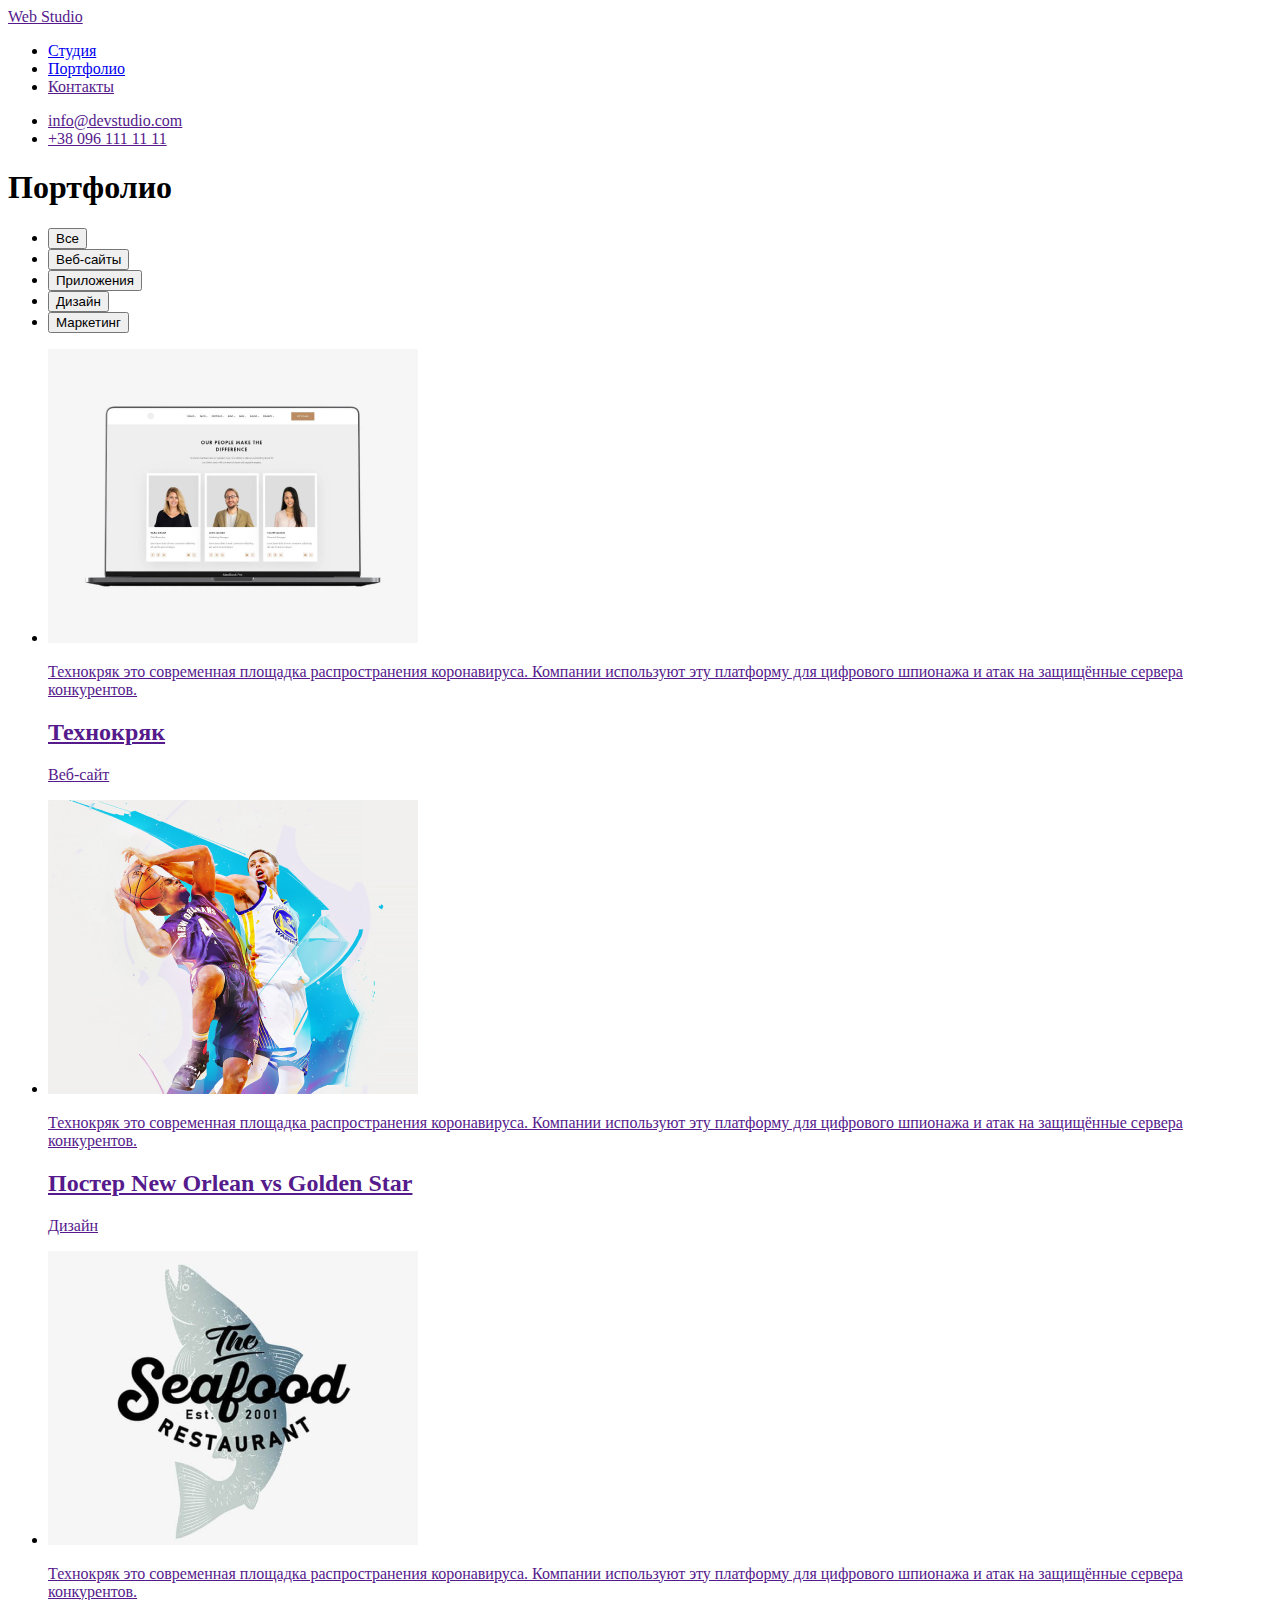
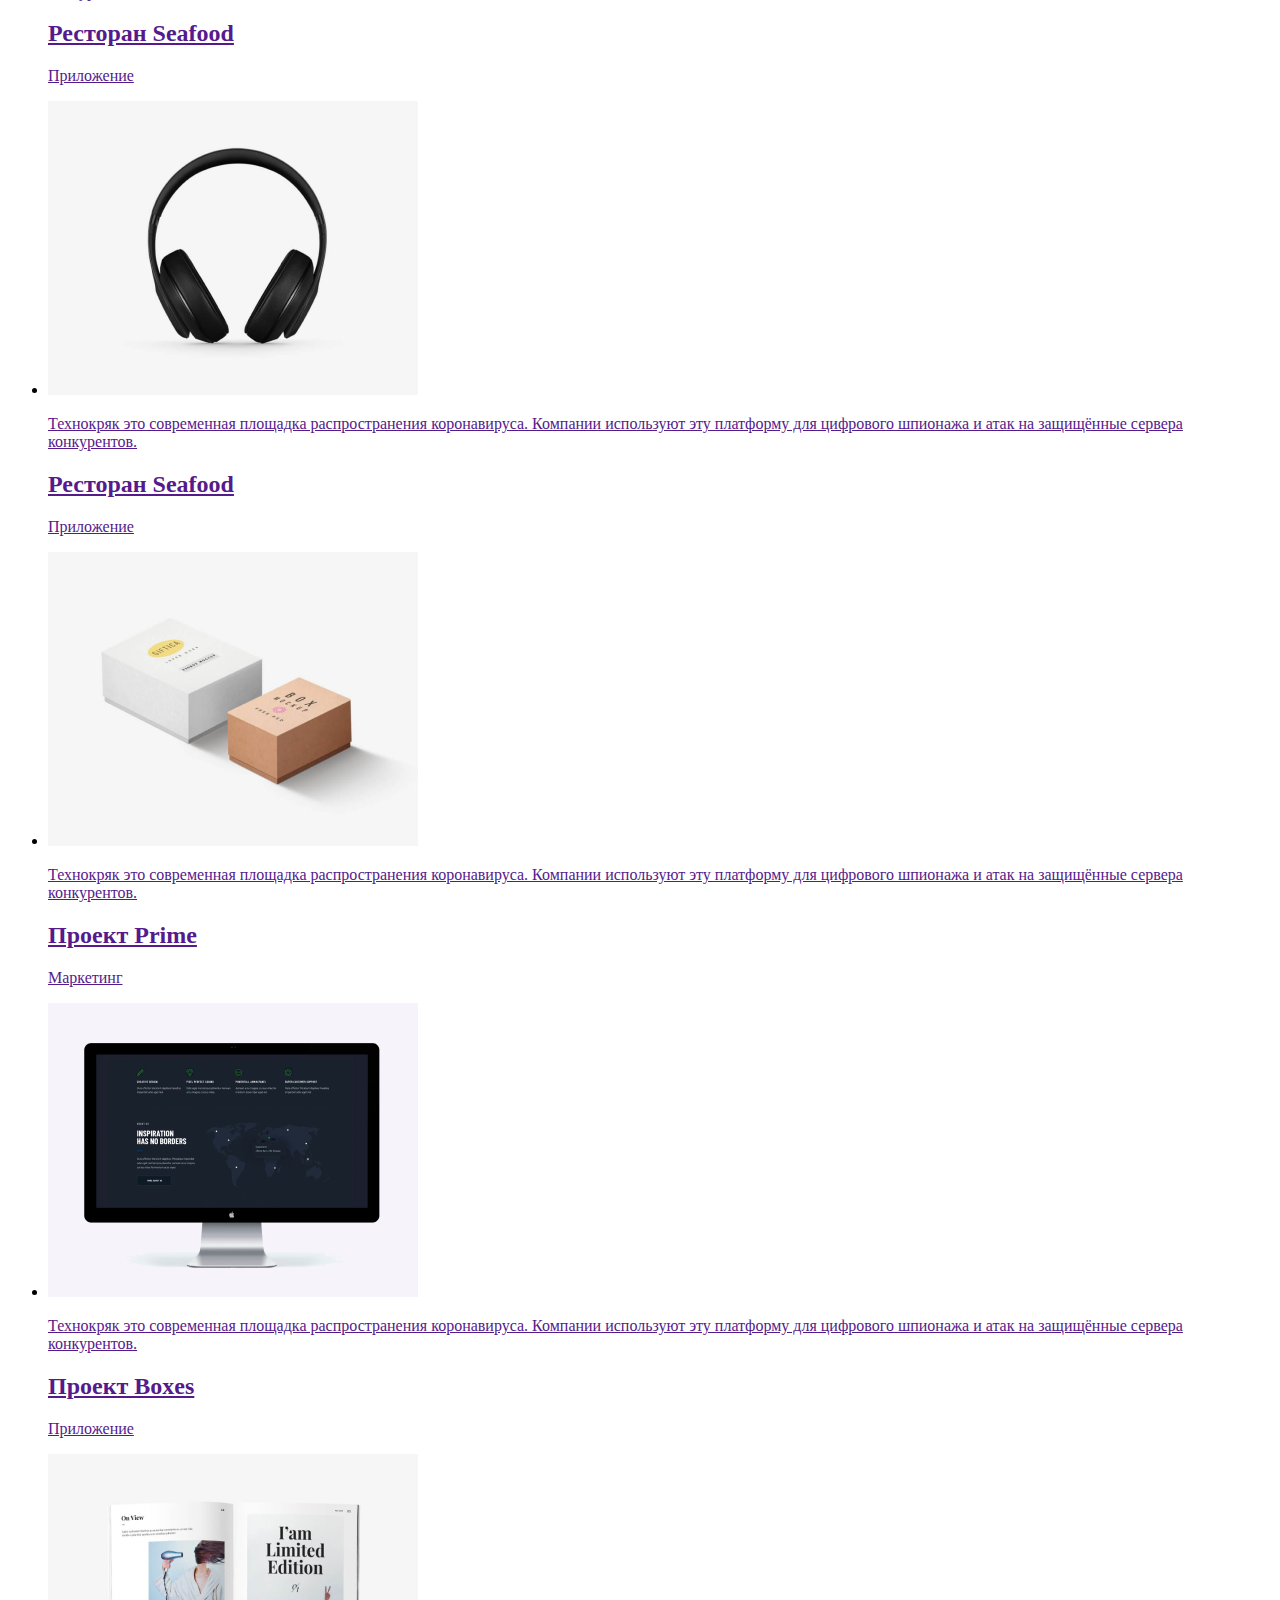
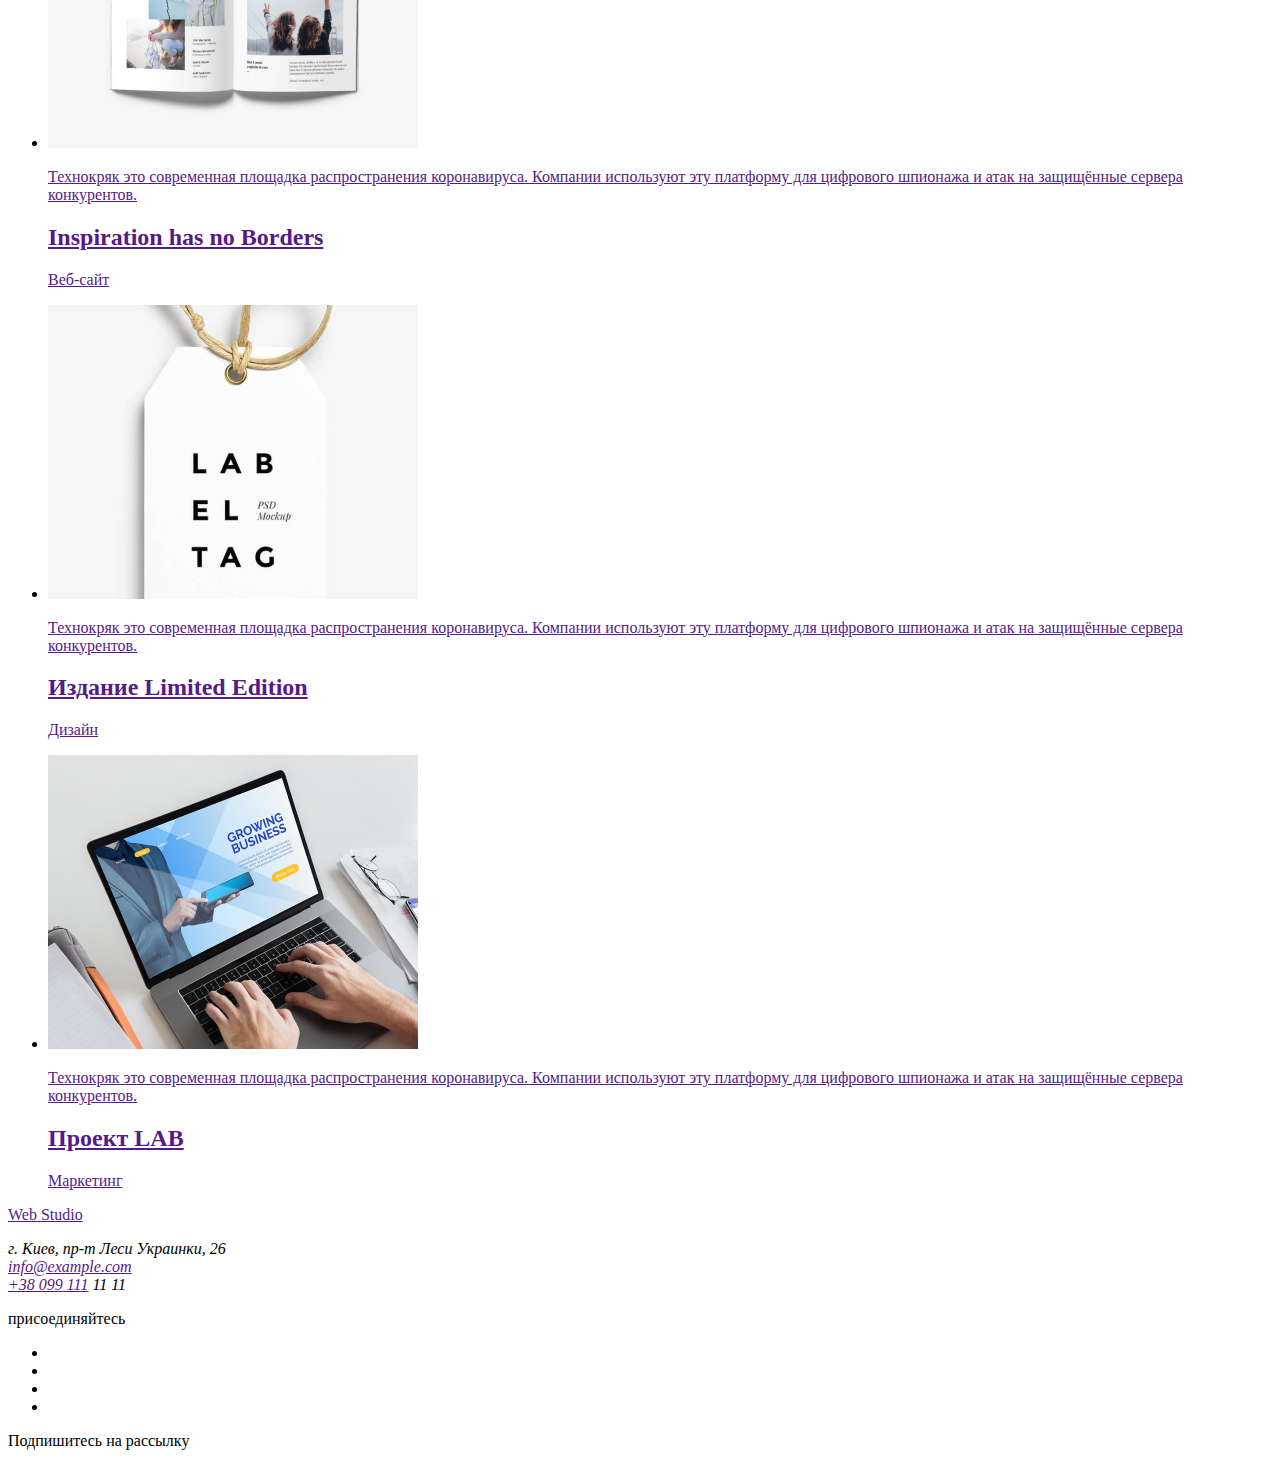
==== portfolio.html @ 69ad1c53 "the layout of the "Portfolio" page has been made  /зроблена розмітка сторінки "Портфоліо"." ====
<!DOCTYPE html>
<html lang="ru">
  <head>
    <meta charset="UTF-8" />
    <meta name="viewport" content="width=device-width, initial-scale=1.0" />
    <title>Портфолио</title>
  </head>

  <body>
    <!--Шапка-->
    <header>
      <nav>
        <a href="">Web Studio</a>

        <ul>
          <li><a href="./index.html">Студия</a></li>
          <li><a href="./portfolio.html">Портфолио</a></li>
          <li><a href="">Контакты</a></li>
        </ul>

        <ul>
          <li><a href="">info@devstudio.com</a></li>
          <li><a href="">+38 096 111 11 11</a></li>
        </ul>
      </nav>
    </header>

    <main>
      <!--Галерея-->
      <section>
        <h1>Портфолио</h1>
        <!--Скрытый заголовок-->
        <ul>
          <li><button>Все</button></li>
          <li><button>Веб-сайты</button></li>
          <li><button>Приложения</button></li>
          <li><button>Дизайн</button></li>
          <li><button>Маркетинг</button></li>
        </ul>
      </section>

      <section>
        <ul>
          <li>
            <a href=""
              ><img
                src="./images/project1.png"
                alt="фото сотрудников"
                width="370"
              />
              <p>
                Технокряк это современная площадка распространения коронавируса.
                Компании используют эту платформу для цифрового шпионажа и атак
                на защищённые сервера конкурентов.
              </p>
              <h2>Технокряк</h2>
              <p>Веб-сайт</p></a
            >
          </li>
          <li>
            <a href=""
              ><img
                src="./images/project2.png"
                alt="фото с баскетболистами"
                width="370"
              />
              <p>
                Технокряк это современная площадка распространения коронавируса.
                Компании используют эту платформу для цифрового шпионажа и атак
                на защищённые сервера конкурентов.
              </p>
              <h2>Постер New Orlean vs Golden Star</h2>
              <p>Дизайн</p>
            </a>
          </li>
          <li>
            <a href=""
              ><img
                src="./images/project3.png"
                alt="логотип ресторана"
                width="370"
              />
              <p>
                Технокряк это современная площадка распространения коронавируса.
                Компании используют эту платформу для цифрового шпионажа и атак
                на защищённые сервера конкурентов.
              </p>
              <h2>Ресторан Seafood</h2>
              <p>Приложение</p>
            </a>
          </li>
          <li>
            <a href=""
              ><img
                src="./images/project4.png"
                alt="фото наушников"
                width="370"
              />
              <p>
                Технокряк это современная площадка распространения коронавируса.
                Компании используют эту платформу для цифрового шпионажа и атак
                на защищённые сервера конкурентов.
              </p>
              <h2>Ресторан Seafood</h2>
              <p>Приложение</p>
            </a>
          </li>
          <li>
            <a href=""
              ><img
                src="./images/project5.png"
                alt="фото коробок"
                width="370"
              />
              <p>
                Технокряк это современная площадка распространения коронавируса.
                Компании используют эту платформу для цифрового шпионажа и атак
                на защищённые сервера конкурентов.
              </p>
              <h2>Проект Prime</h2>
              <p>Маркетинг</p>
            </a>
          </li>
          <li>
            <a href=""
              ><img src="./images/project6.png" alt="монитор" width="370" />
              <p>
                Технокряк это современная площадка распространения коронавируса.
                Компании используют эту платформу для цифрового шпионажа и атак
                на защищённые сервера конкурентов.
              </p>
              <h2>Проект Boxes</h2>
              <p>Приложение</p>
            </a>
          </li>
          <li>
            <a href=""
              ><img
                src="./images/project7.png"
                alt="фото бумажного издания"
                width="370"
              />
              <p>
                Технокряк это современная площадка распространения коронавируса.
                Компании используют эту платформу для цифрового шпионажа и атак
                на защищённые сервера конкурентов.
              </p>
              <h2>Inspiration has no Borders</h2>
              <p>Веб-сайт</p>
            </a>
          </li>
          <li>
            <a href=""
              ><img src="./images/project8.png" alt="бирка" width="370" />
              <p>
                Технокряк это современная площадка распространения коронавируса.
                Компании используют эту платформу для цифрового шпионажа и атак
                на защищённые сервера конкурентов.
              </p>
              <h2>Издание Limited Edition</h2>
              <p>Дизайн</p>
            </a>
          </li>
          <li>
            <a href=""
              ><img src="./images/project9.png" alt="ноутбук" width="370" />
              <p>
                Технокряк это современная площадка распространения коронавируса.
                Компании используют эту платформу для цифрового шпионажа и атак
                на защищённые сервера конкурентов.
              </p>
              <h2>Проект LAB</h2>
              <p>Маркетинг</p>
            </a>
          </li>
        </ul>
      </section>
    </main>

    <!--Футер-->
    <footer>
      <div>
        <p><a href="">Web Studio</a></p>
        <address>
          г. Киев, пр-т Леси Украинки, 26<br /><a href="">info@example.com</a
          ><br /><a href="">+38 099 111</a>
          11 11
        </address>
      </div>

      <div>
        <p>присоединяйтесь</p>
        <ul>
          <li><a href="" aria-label="Ссылка на Instagram"></a></li>
          <li><a href="" aria-label="Ссылка на Twitter"></a></li>
          <li><a href="" aria-label="Ссылка на Facebook"></a></li>
          <li><a href="" aria-label="Ссылка на LinkedIn"></a></li>
        </ul>
      </div>

      <div>
        <p>Подпишитесь на рассылку</p>
      </div>
    </footer>
  </body>
</html>
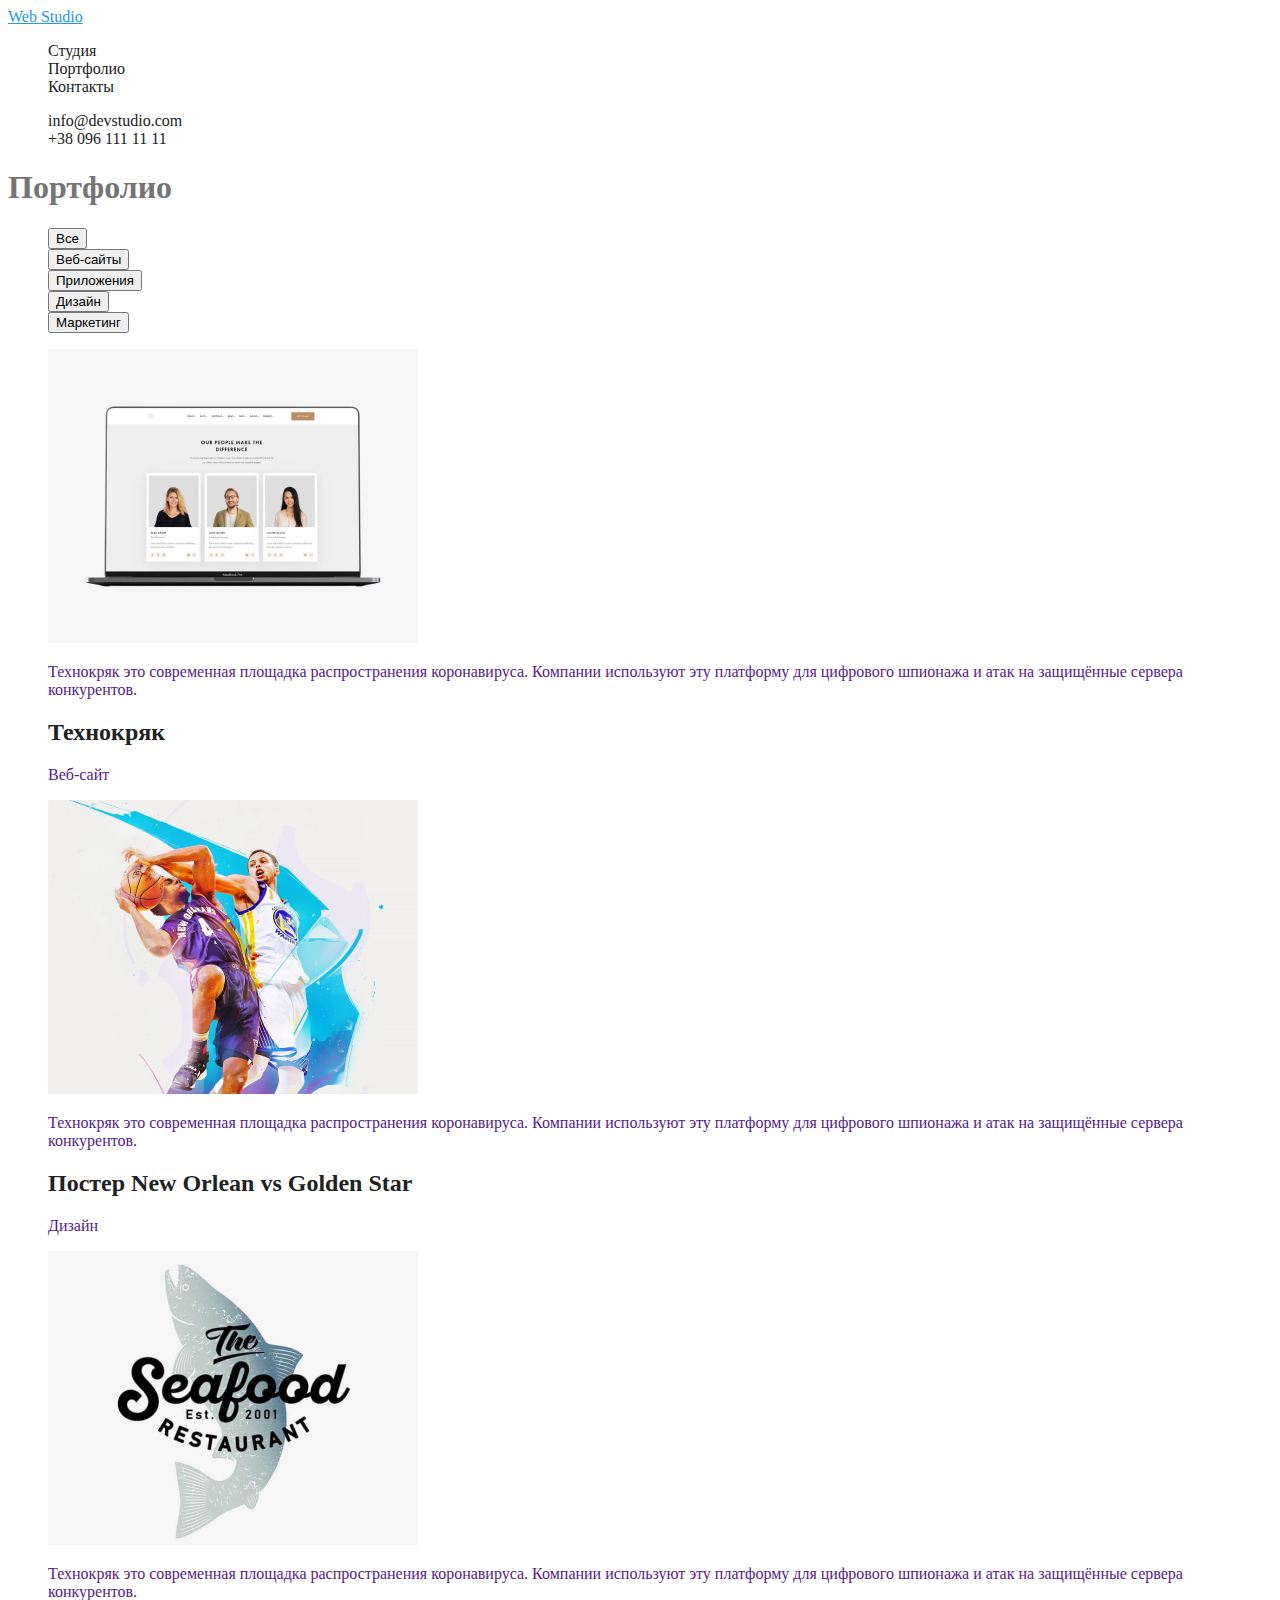
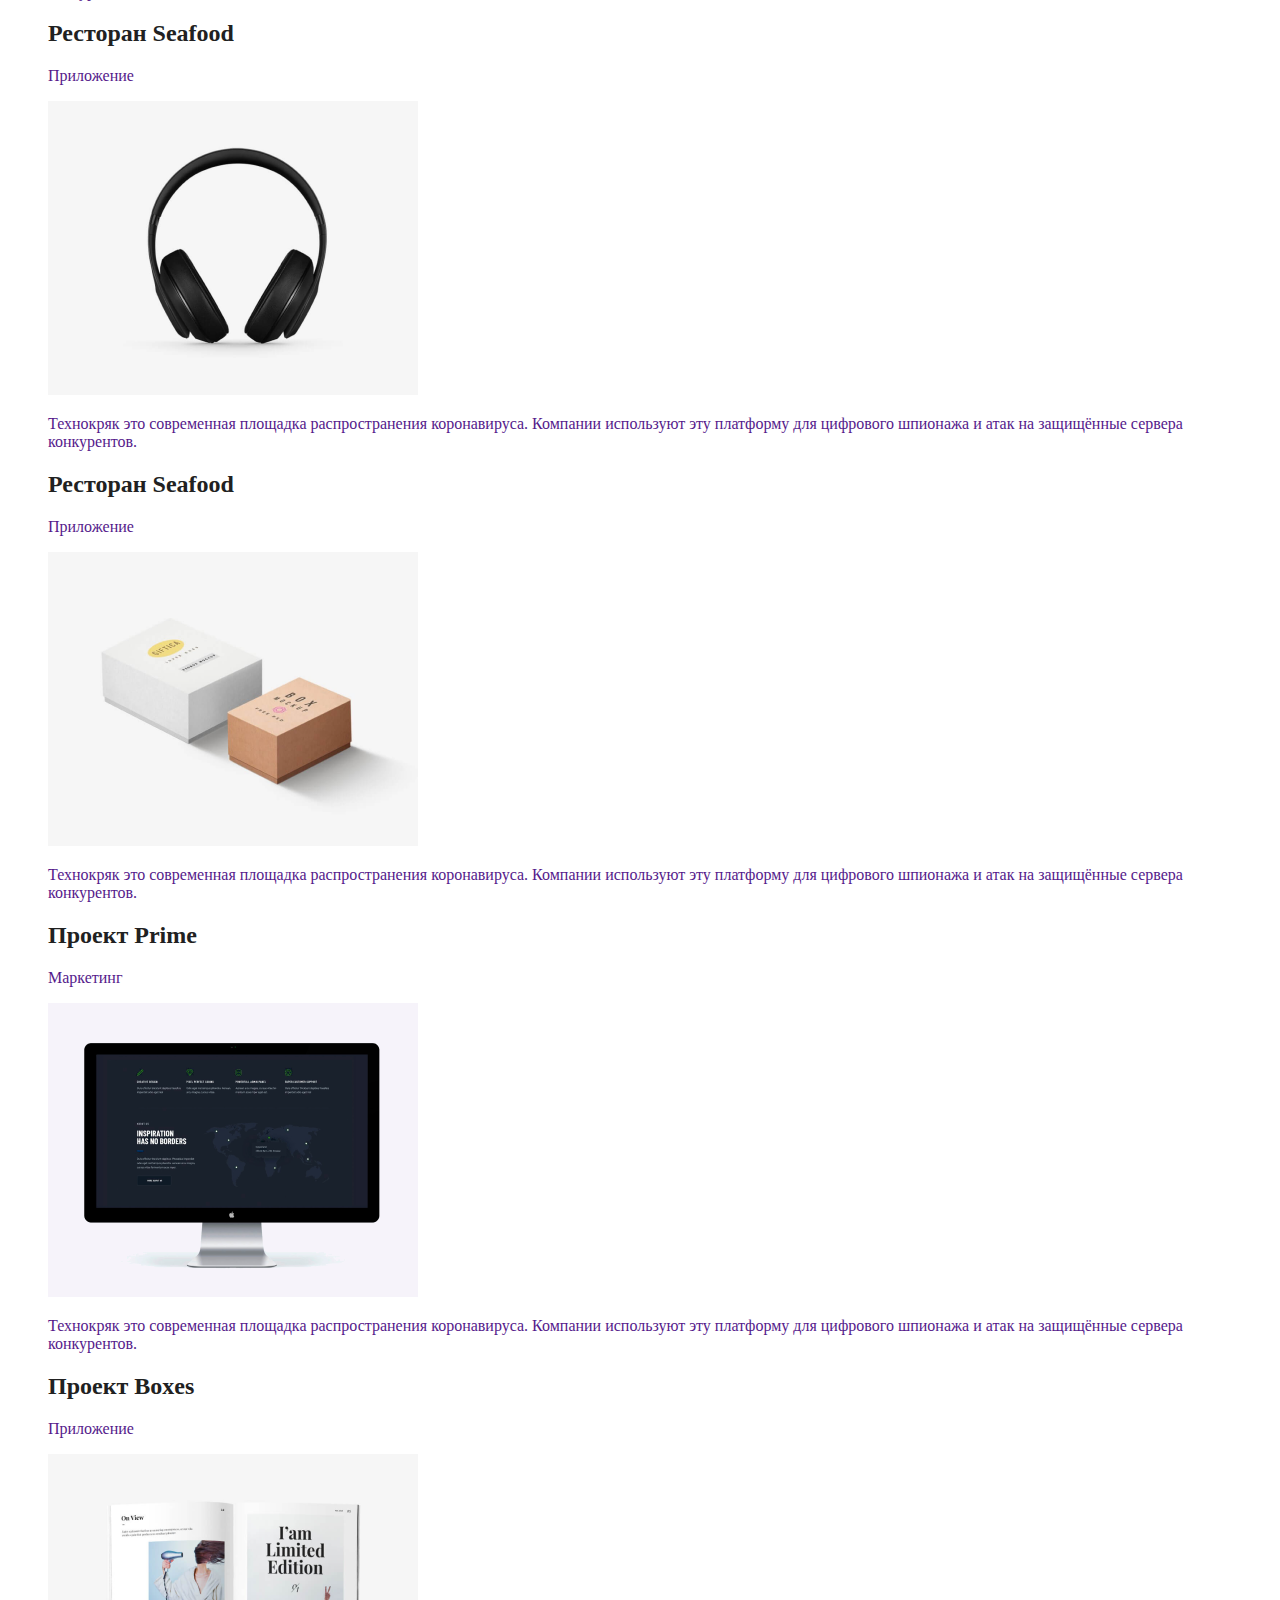
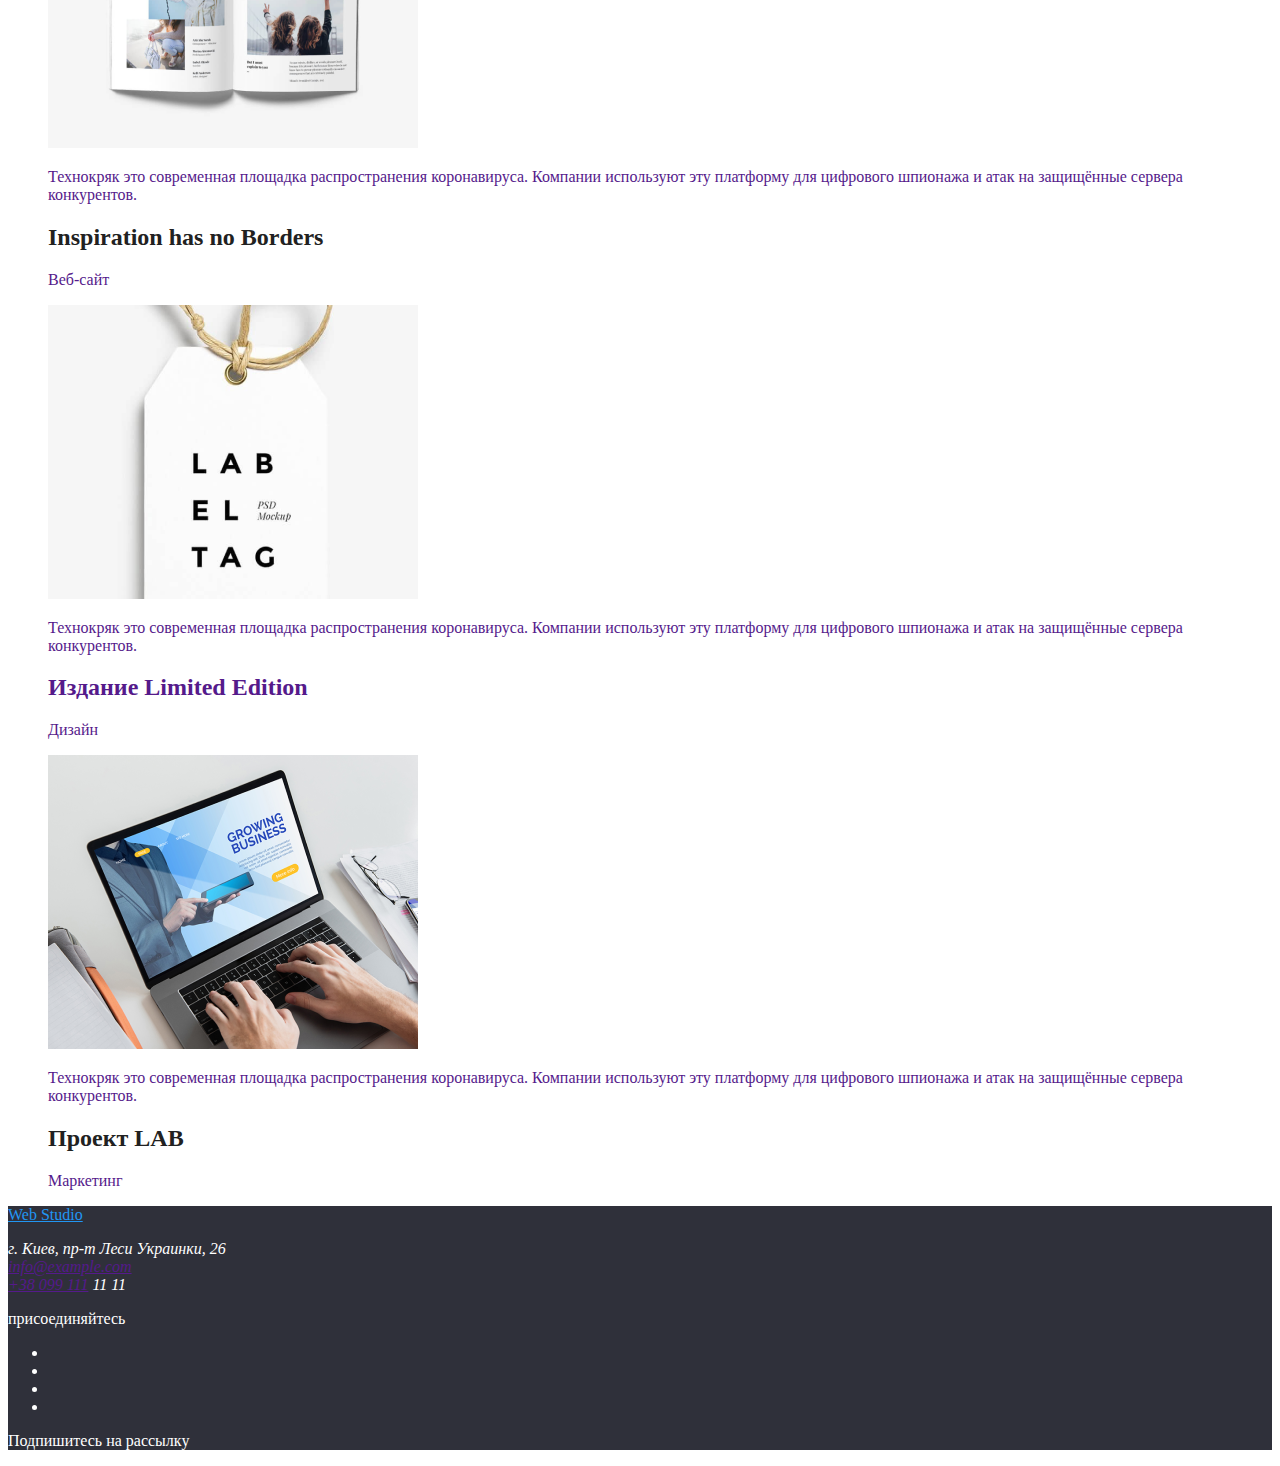
==== commit de3fb52e: "color design  / оформлення кольорів" ====
--- a/portfolio.html
+++ b/portfolio.html
@@ -4,33 +4,34 @@
     <meta charset="UTF-8" />
     <meta name="viewport" content="width=device-width, initial-scale=1.0" />
     <title>Портфолио</title>
+    <link rel="stylesheet" href="./css/styles.css" />
   </head>
 
-  <body>
+  <body class="page">
     <!--Шапка-->
     <header>
       <nav>
-        <a href="">Web Studio</a>
-
-        <ul>
-          <li><a href="./index.html">Студия</a></li>
-          <li><a href="./portfolio.html">Портфолио</a></li>
-          <li><a href="">Контакты</a></li>
-        </ul>
-
-        <ul>
-          <li><a href="">info@devstudio.com</a></li>
-          <li><a href="">+38 096 111 11 11</a></li>
+        <a href="./index.html" class="logo">Web Studio</a>
+
+        <ul class="site-nav list">
+          <li><a href="./index.html" class="link">Студия</a></li>
+          <li><a href="./portfolio.html" class="link">Портфолио</a></li>
+          <li><a href="" class="link">Контакты</a></li>
+        </ul>
+
+        <ul class="auth-nav list">
+          <li><a href="" class="link">info@devstudio.com</a></li>
+          <li><a href="" class="link">+38 096 111 11 11</a></li>
         </ul>
       </nav>
     </header>
 
     <main>
       <!--Галерея-->
-      <section>
+      <section class="section">
         <h1>Портфолио</h1>
         <!--Скрытый заголовок-->
-        <ul>
+        <ul class="list">
           <li><button>Все</button></li>
           <li><button>Веб-сайты</button></li>
           <li><button>Приложения</button></li>
@@ -39,10 +40,10 @@
         </ul>
       </section>
 
-      <section>
-        <ul>
-          <li>
-            <a href=""
+      <section class="section">
+        <ul class="list">
+          <li>
+            <a href="" class="link"
               ><img
                 src="./images/project1.png"
                 alt="фото сотрудников"
@@ -53,12 +54,12 @@
                 Компании используют эту платформу для цифрового шпионажа и атак
                 на защищённые сервера конкурентов.
               </p>
-              <h2>Технокряк</h2>
+              <h2 class="title-primery">Технокряк</h2>
               <p>Веб-сайт</p></a
             >
           </li>
           <li>
-            <a href=""
+            <a href="" class="link"
               ><img
                 src="./images/project2.png"
                 alt="фото с баскетболистами"
@@ -69,12 +70,12 @@
                 Компании используют эту платформу для цифрового шпионажа и атак
                 на защищённые сервера конкурентов.
               </p>
-              <h2>Постер New Orlean vs Golden Star</h2>
+              <h2 class="title-primery">Постер New Orlean vs Golden Star</h2>
               <p>Дизайн</p>
             </a>
           </li>
           <li>
-            <a href=""
+            <a href="" class="link"
               ><img
                 src="./images/project3.png"
                 alt="логотип ресторана"
@@ -85,12 +86,12 @@
                 Компании используют эту платформу для цифрового шпионажа и атак
                 на защищённые сервера конкурентов.
               </p>
-              <h2>Ресторан Seafood</h2>
+              <h2 class="title-primery">Ресторан Seafood</h2>
               <p>Приложение</p>
             </a>
           </li>
           <li>
-            <a href=""
+            <a href="" class="link"
               ><img
                 src="./images/project4.png"
                 alt="фото наушников"
@@ -101,12 +102,12 @@
                 Компании используют эту платформу для цифрового шпионажа и атак
                 на защищённые сервера конкурентов.
               </p>
-              <h2>Ресторан Seafood</h2>
+              <h2 class="title-primery">Ресторан Seafood</h2>
               <p>Приложение</p>
             </a>
           </li>
           <li>
-            <a href=""
+            <a href="" class="link"
               ><img
                 src="./images/project5.png"
                 alt="фото коробок"
@@ -117,24 +118,24 @@
                 Компании используют эту платформу для цифрового шпионажа и атак
                 на защищённые сервера конкурентов.
               </p>
-              <h2>Проект Prime</h2>
+              <h2 class="title-primery">Проект Prime</h2>
               <p>Маркетинг</p>
             </a>
           </li>
           <li>
-            <a href=""
+            <a href="" class="link"
               ><img src="./images/project6.png" alt="монитор" width="370" />
               <p>
                 Технокряк это современная площадка распространения коронавируса.
                 Компании используют эту платформу для цифрового шпионажа и атак
                 на защищённые сервера конкурентов.
               </p>
-              <h2>Проект Boxes</h2>
+              <h2 class="title-primery">Проект Boxes</h2>
               <p>Приложение</p>
             </a>
           </li>
           <li>
-            <a href=""
+            <a href="" class="link"
               ><img
                 src="./images/project7.png"
                 alt="фото бумажного издания"
@@ -145,12 +146,12 @@
                 Компании используют эту платформу для цифрового шпионажа и атак
                 на защищённые сервера конкурентов.
               </p>
-              <h2>Inspiration has no Borders</h2>
+              <h2 class="title-primery">Inspiration has no Borders</h2>
               <p>Веб-сайт</p>
             </a>
           </li>
           <li>
-            <a href=""
+            <a href="" class="link"
               ><img src="./images/project8.png" alt="бирка" width="370" />
               <p>
                 Технокряк это современная площадка распространения коронавируса.
@@ -162,14 +163,14 @@
             </a>
           </li>
           <li>
-            <a href=""
+            <a href="" class="link"
               ><img src="./images/project9.png" alt="ноутбук" width="370" />
               <p>
                 Технокряк это современная площадка распространения коронавируса.
                 Компании используют эту платформу для цифрового шпионажа и атак
                 на защищённые сервера конкурентов.
               </p>
-              <h2>Проект LAB</h2>
+              <h2 class="title-primery">Проект LAB</h2>
               <p>Маркетинг</p>
             </a>
           </li>
@@ -178,9 +179,9 @@
     </main>
 
     <!--Футер-->
-    <footer>
-      <div>
-        <p><a href="">Web Studio</a></p>
+    <footer class="footer">
+      <div class="">
+        <p><a href="./index.html" class="logo">Web Studio</a></p>
         <address>
           г. Киев, пр-т Леси Украинки, 26<br /><a href="">info@example.com</a
           ><br /><a href="">+38 099 111</a>
@@ -188,7 +189,7 @@
         </address>
       </div>
 
-      <div>
+      <div class="">
         <p>присоединяйтесь</p>
         <ul>
           <li><a href="" aria-label="Ссылка на Instagram"></a></li>
@@ -198,7 +199,7 @@
         </ul>
       </div>
 
-      <div>
+      <div class="">
         <p>Подпишитесь на рассылку</p>
       </div>
     </footer>
--- a/css/styles.css
+++ b/css/styles.css
@@ -0,0 +1,98 @@
+/* цвет заголовков #212121 */
+/* альтернативный цвет заголовков #FFFFFF */
+/* цвет текста  #757575*/
+/* белый #FFFFFF*/
+/* акцент  #2196F3*/
+/* основной цвет фона  #FFFFFF */
+/* вторичный цвет фона #F5F4FA */
+/* цвет фона подвала #2F303A */
+/* цвет ссылок соцсетей #AFB1B8 */
+/* цвет кнопки #2196F3 */
+
+:root {
+  --title-text-color: #212121;
+  --primaty-text-color: #757575;
+  --primaty-link-color: #212121;
+  --secondary-link-color: #2196F3;
+  --secondary-title-color: #ffffff;
+  --primary-background-color: #ffffff;
+  --secondary-background-color: #F5F4FA;
+  --bg-secondary-title: rgba(47, 48, 58, 0.8);
+  --bg-batton-color: #2196F3;
+  --prime-batton-title: #FFFFFF;
+  --footer-bg-color: #2F303A;
+  --footer-text-color: #ffffff;
+}
+
+.page {
+  background-color: var(--primary-beckgound-color);
+  color: var(--primaty-text-color);
+}
+
+.list {
+  list-style: none;
+}
+
+.link {
+  text-decoration: none;
+}
+
+/* sait-nav */
+.logo {
+  color: var(--secondary-link-color);
+}
+
+.site-nav .link {
+  color: var(--primaty-link-color);
+}
+
+.site-nav .link:hover,
+.site-nav .link:focus,
+.site-nav .link:active{
+  color: var(--secondary-link-color);
+}
+
+.auth-nav .link {
+  color: var(--primaty-link-color);
+}
+
+.auth-nav .link:hover,
+.auth-nav .link:focus,
+.auth-nav .link:active{
+  color: var(--secondary-link-color);
+}
+
+/* hero */
+.hero-title {
+  color: var(--secondary-title-color);
+}
+
+.batton {
+  background: var(--bg-batton-color);
+  color: var(--prime-batton-title);
+
+}
+
+/* Наши плюсы */
+.section-title {
+  color: var(--title-text-);
+}
+
+/* Чем мы занимаемся */
+.title-secondary {
+  color: var(--secondary-title-color);
+  background: var(--bg-secondary-title);
+}
+
+/* Наша команда */
+.title-primery {
+  color: var(--title-text-color);
+}
+
+/* Галерея Портфолио */
+
+/*Футер*/
+.footer {
+  color: var(--footer-text-color);
+  background: var(--footer-bg-color);
+}
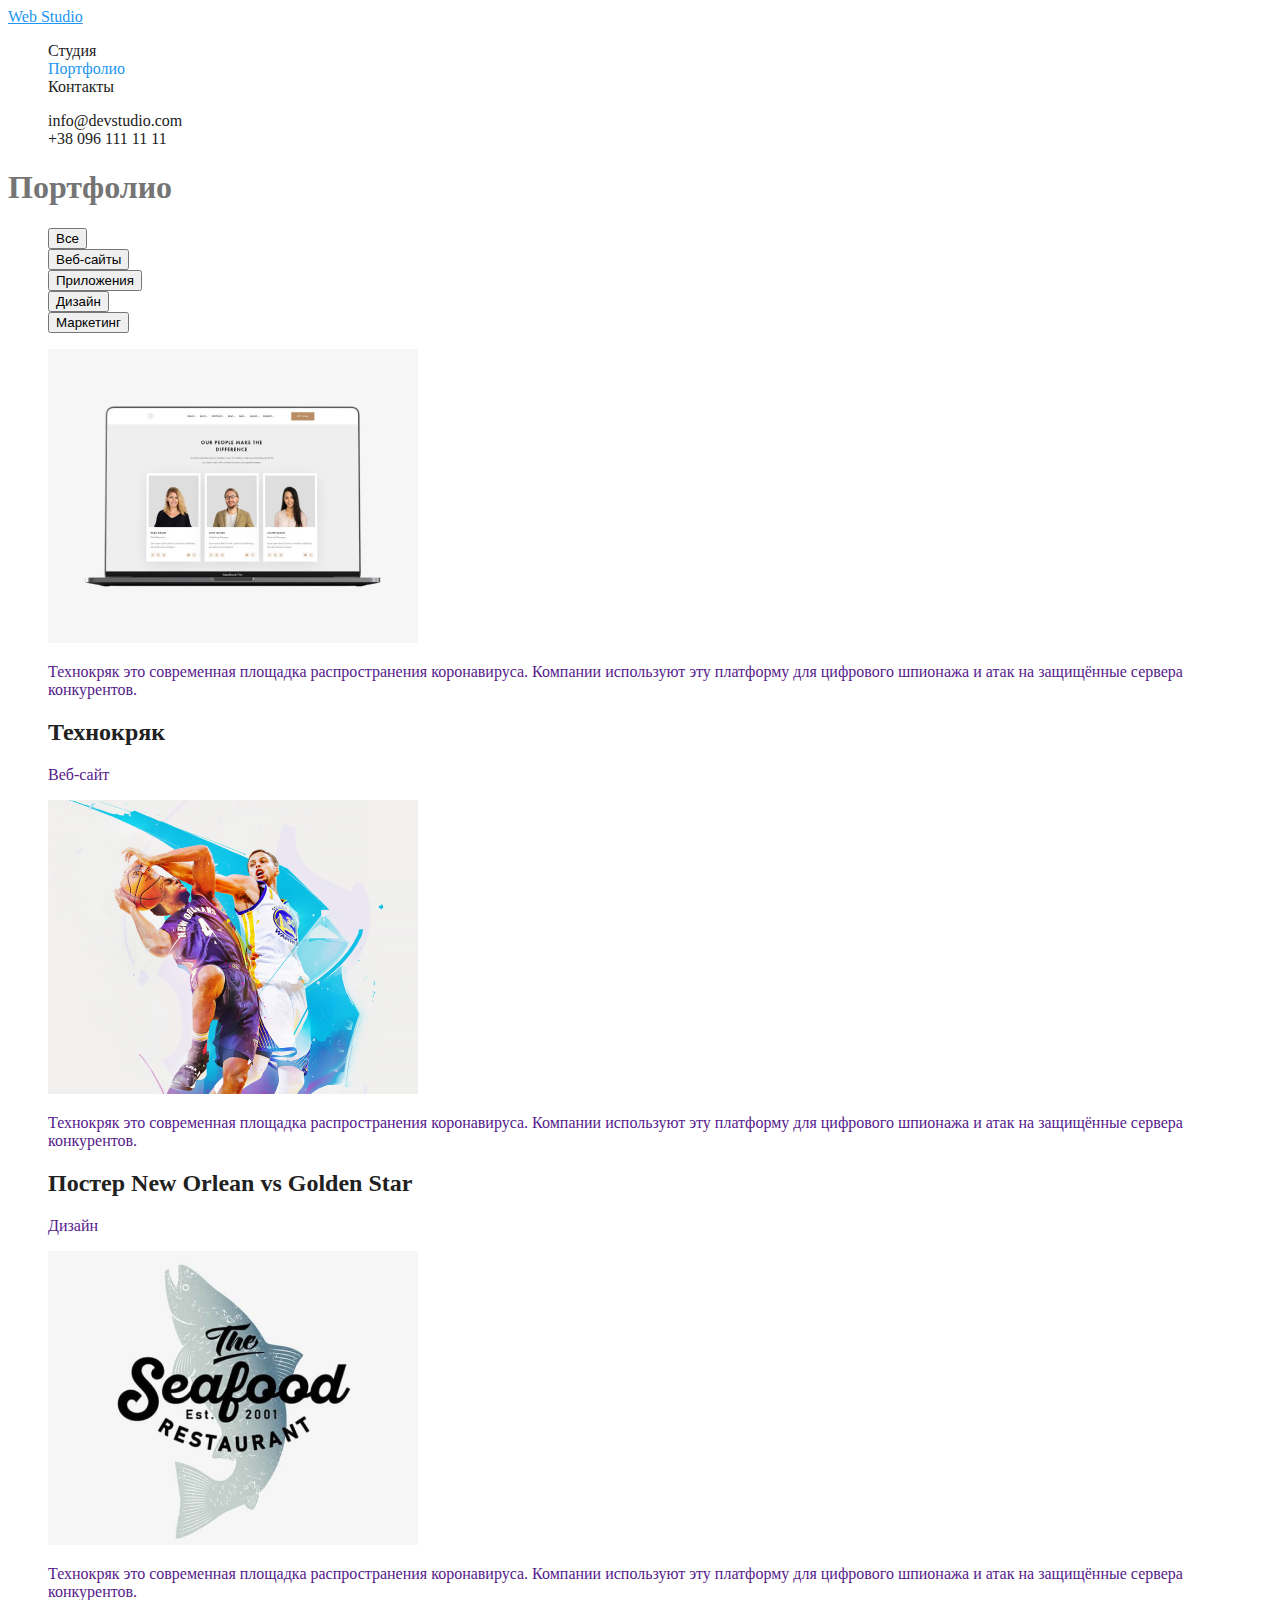
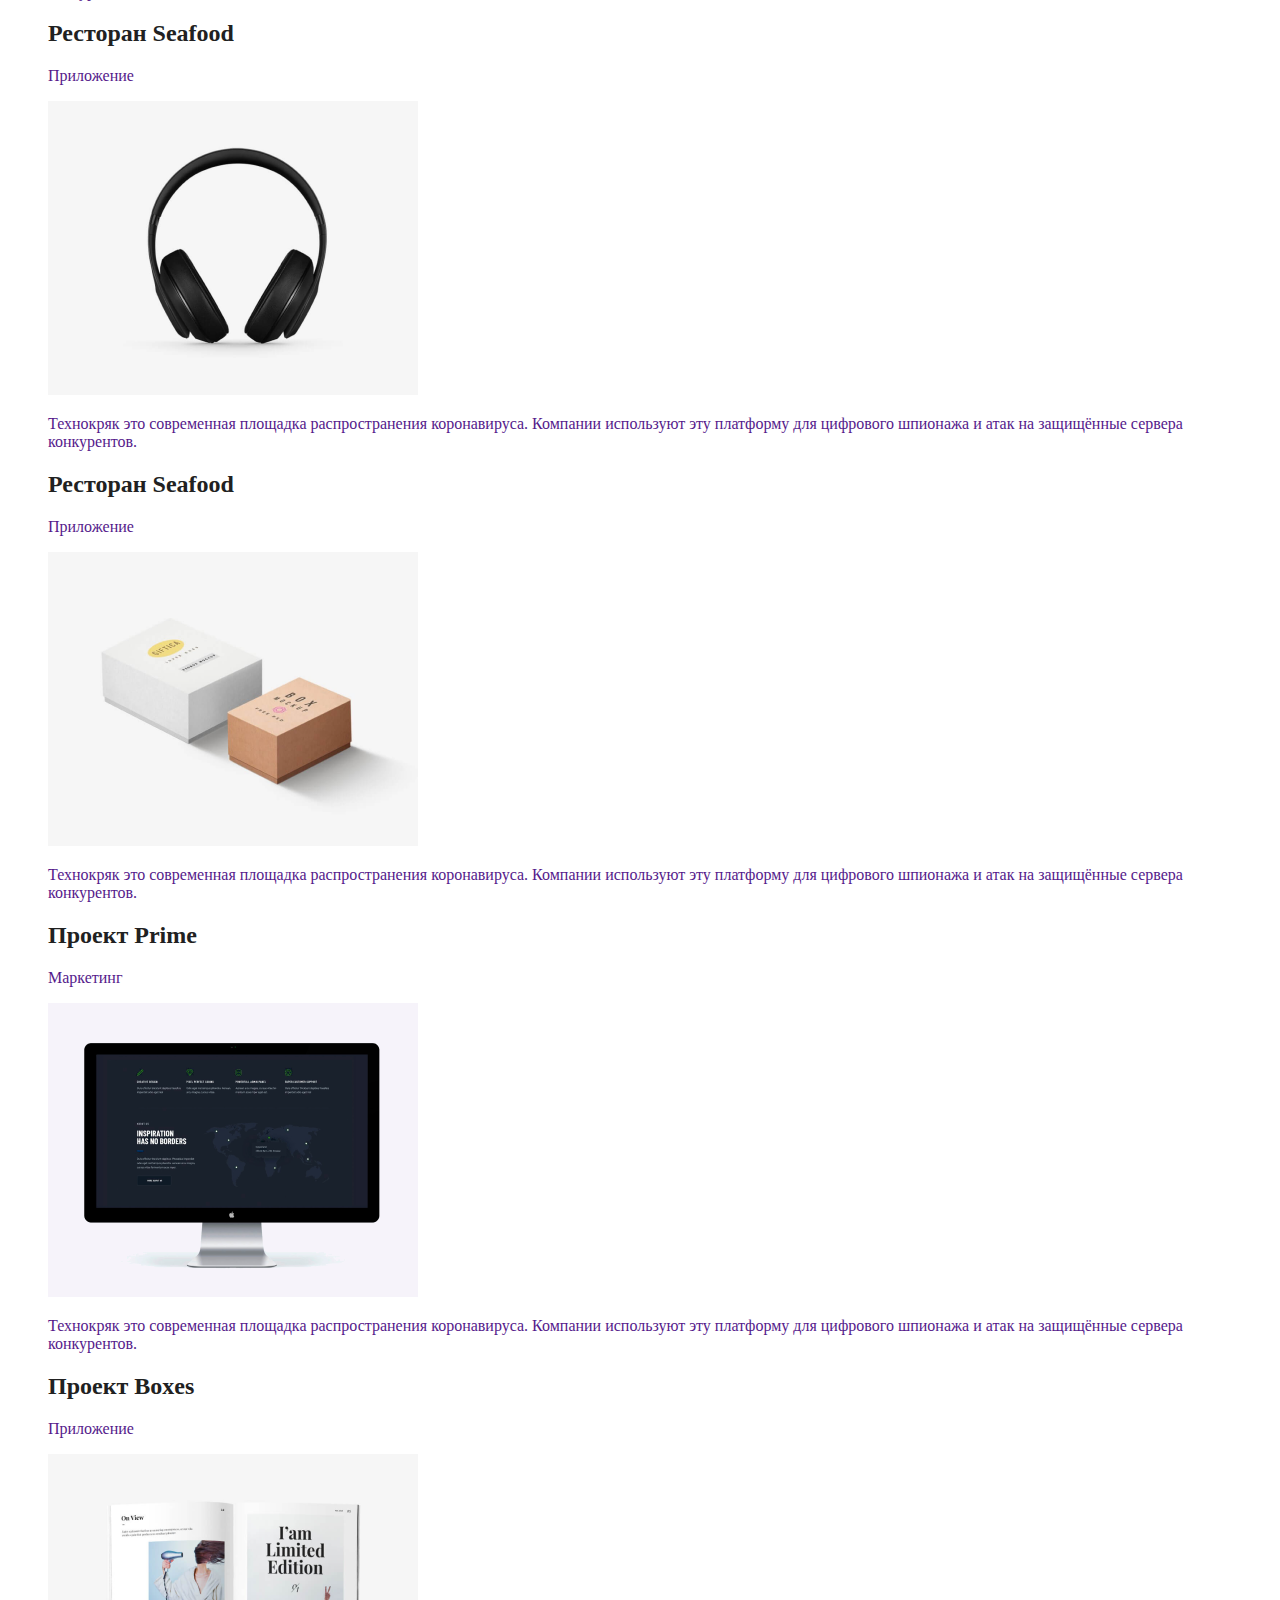
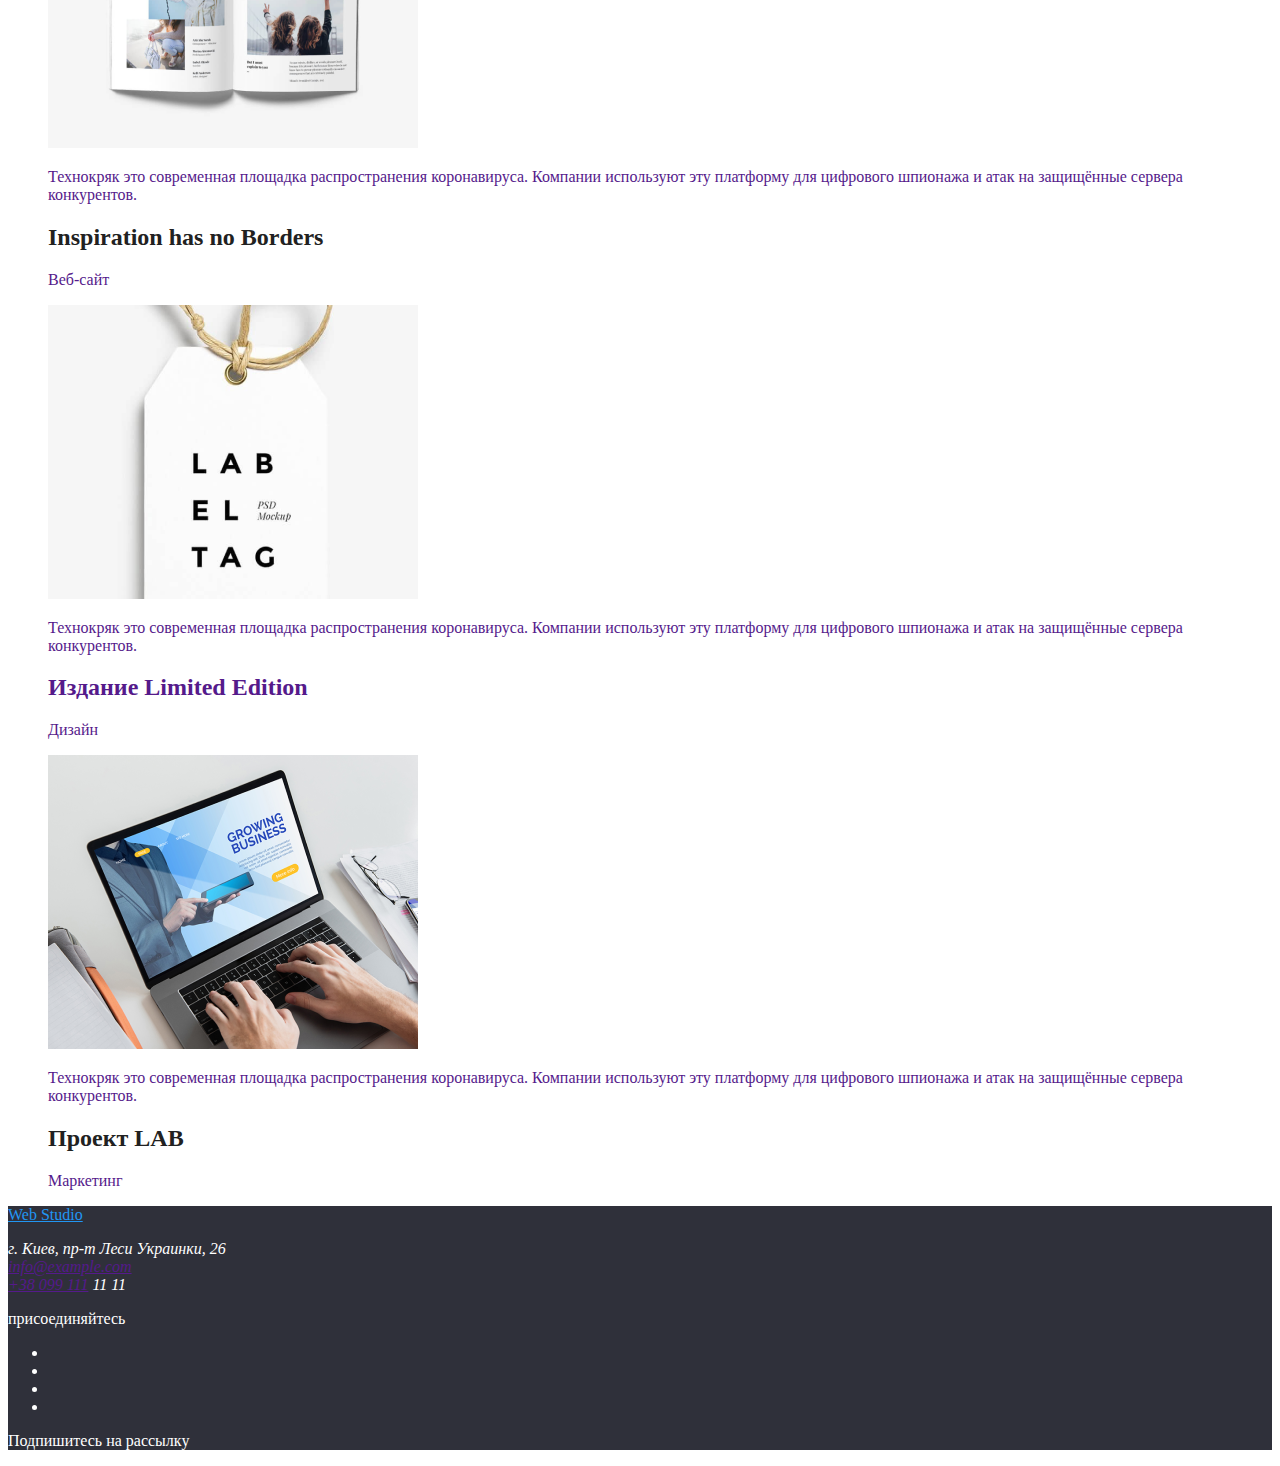
==== commit a27d2f3f: "continuation of color design /  continuation of color design" ====
--- a/portfolio.html
+++ b/portfolio.html
@@ -15,7 +15,7 @@
 
         <ul class="site-nav list">
           <li><a href="./index.html" class="link">Студия</a></li>
-          <li><a href="./portfolio.html" class="link">Портфолио</a></li>
+          <li><a href="./portfolio.html" class="link current">Портфолио</a></li>
           <li><a href="" class="link">Контакты</a></li>
         </ul>
 
--- a/css/styles.css
+++ b/css/styles.css
@@ -48,7 +48,7 @@
 
 .site-nav .link:hover,
 .site-nav .link:focus,
-.site-nav .link:active{
+.site-nav .link.current{
   color: var(--secondary-link-color);
 }
 
@@ -58,7 +58,7 @@
 
 .auth-nav .link:hover,
 .auth-nav .link:focus,
-.auth-nav .link:active{
+.auth-nav .link.current{
   color: var(--secondary-link-color);
 }
 
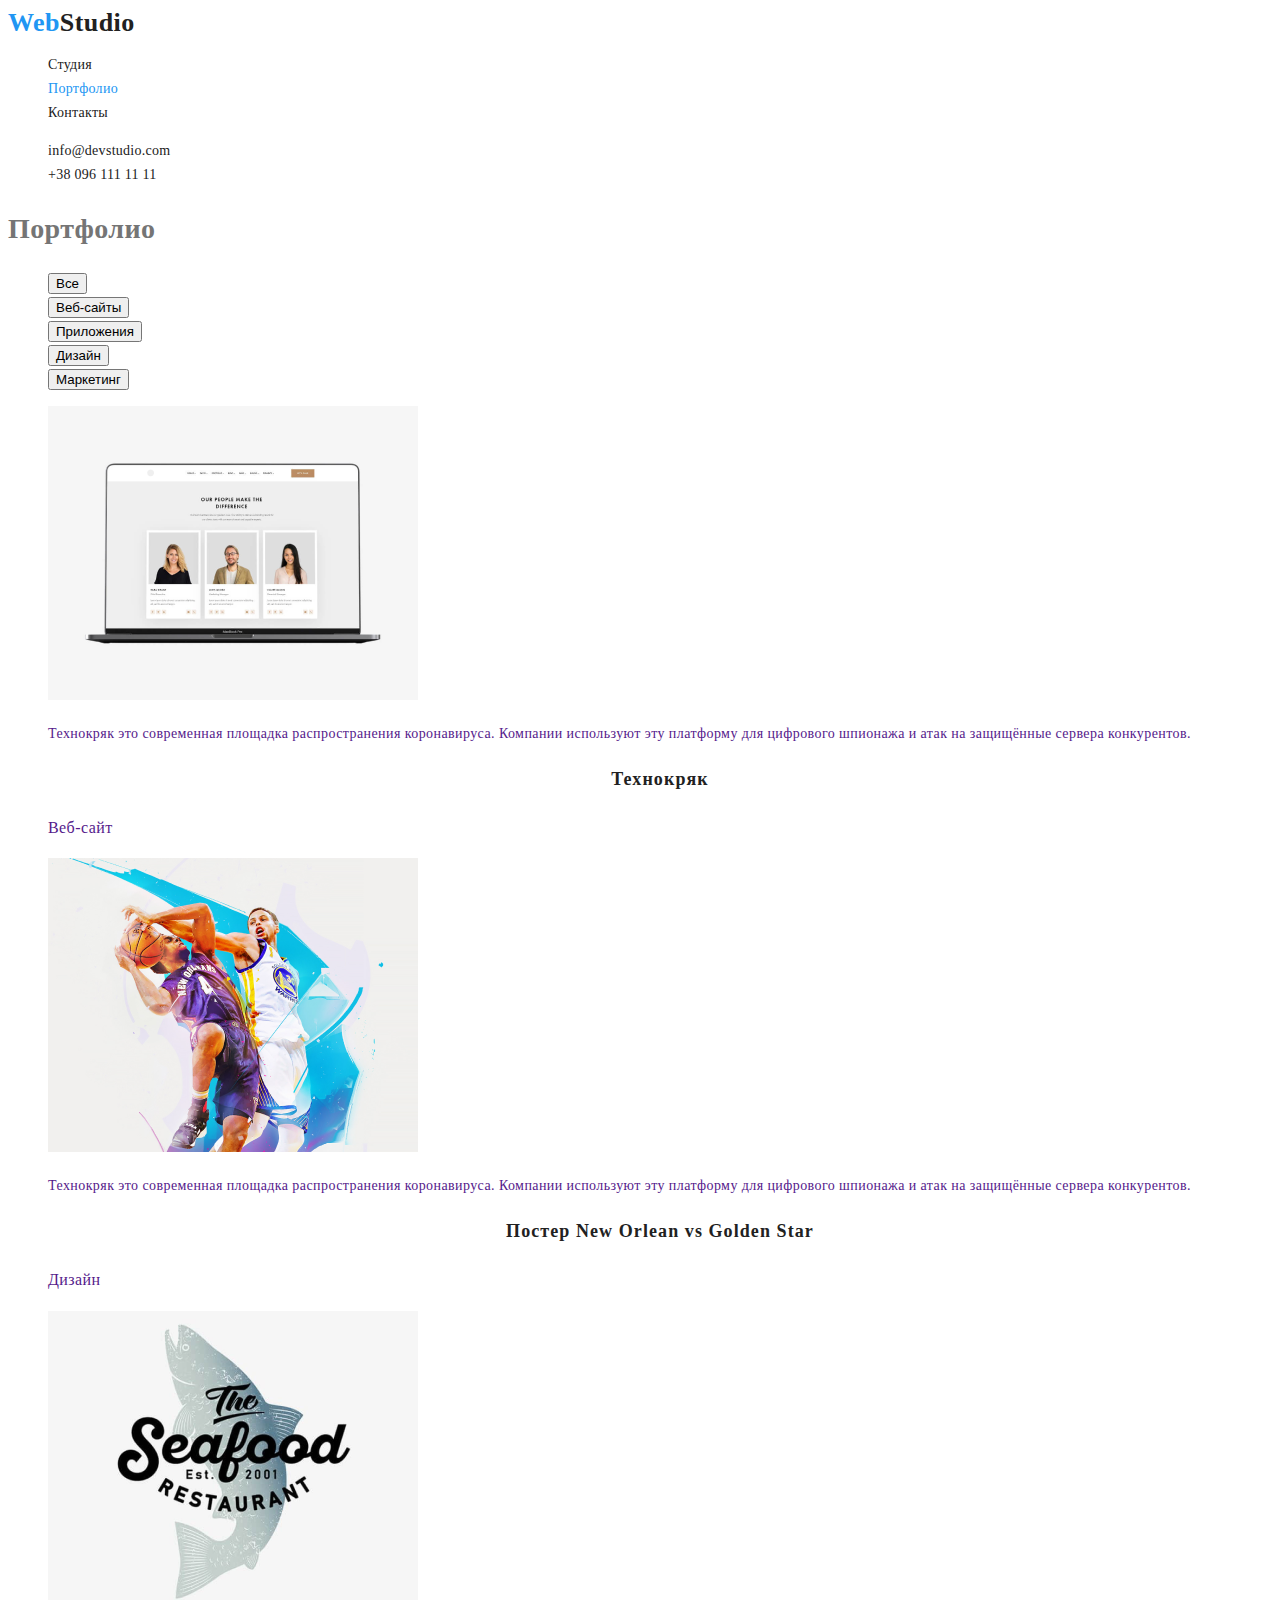
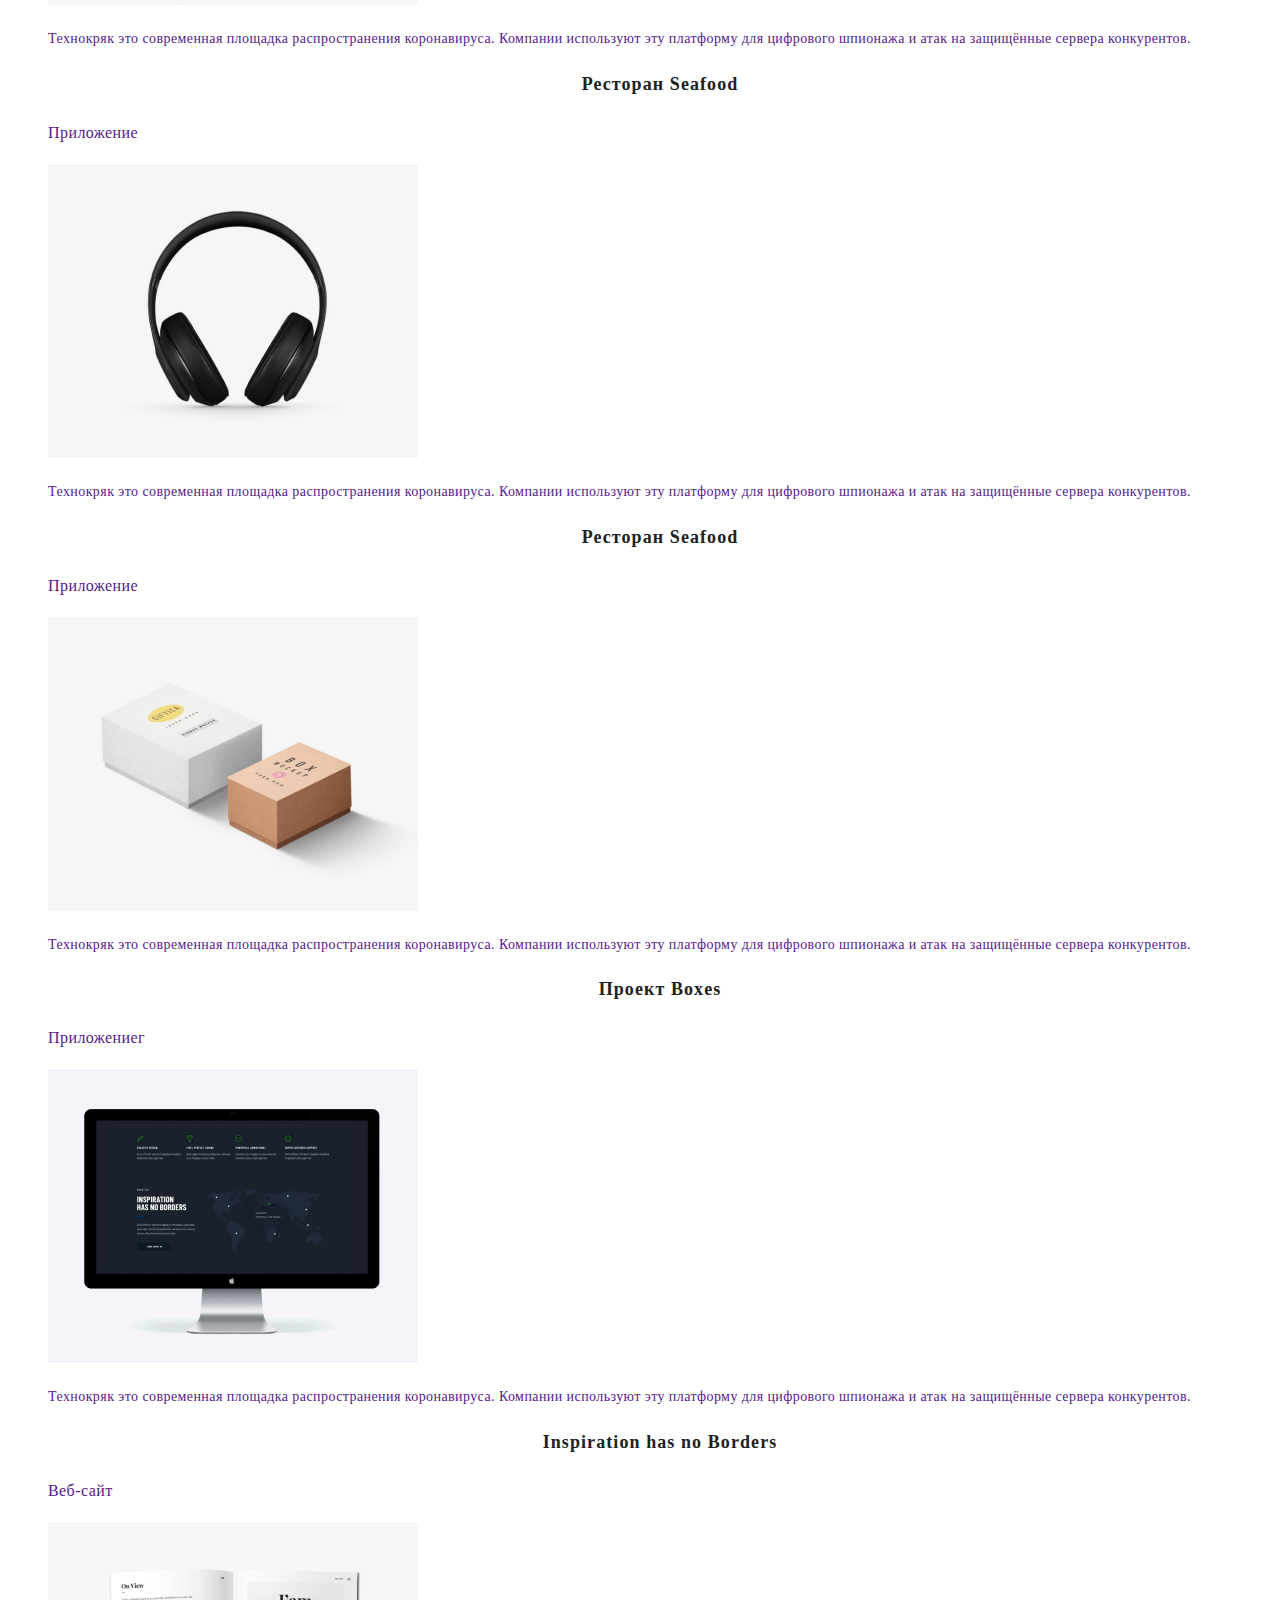
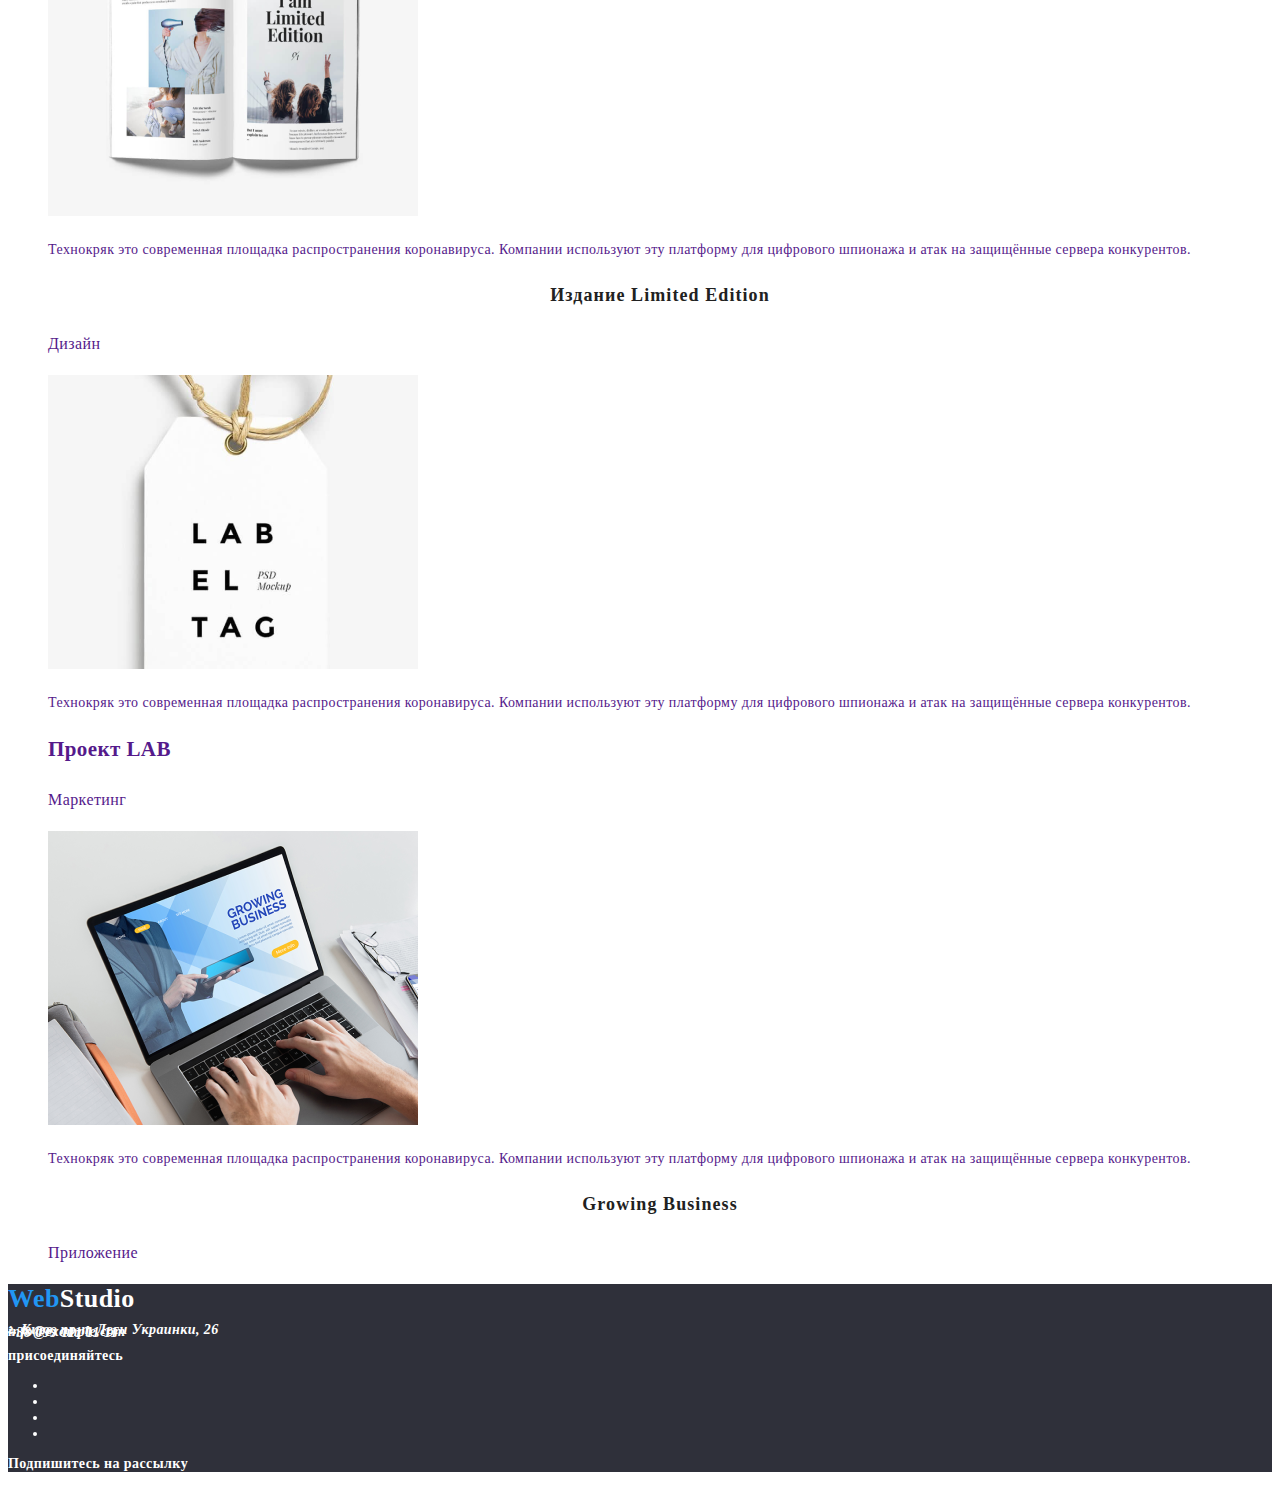
==== commit f20a9688: "added text design /  додано оформлення тексту" ====
--- a/portfolio.html
+++ b/portfolio.html
@@ -11,7 +11,7 @@
     <!--Шапка-->
     <header>
       <nav>
-        <a href="./index.html" class="logo">Web Studio</a>
+        <a href="./index.html" class="logo link">Web<span class="logo-secondary">Studio</span></a>
 
         <ul class="site-nav list">
           <li><a href="./index.html" class="link">Студия</a></li>
@@ -28,19 +28,17 @@
 
     <main>
       <!--Галерея-->
-      <section class="section">
+      <section class="section gallery">
         <h1>Портфолио</h1>
         <!--Скрытый заголовок-->
         <ul class="list">
-          <li><button>Все</button></li>
-          <li><button>Веб-сайты</button></li>
-          <li><button>Приложения</button></li>
-          <li><button>Дизайн</button></li>
-          <li><button>Маркетинг</button></li>
-        </ul>
-      </section>
-
-      <section class="section">
+          <li><button type="button">Все</button></li>
+          <li><button type="button">Веб-сайты</button></li>
+          <li><button type="button">Приложения</button></li>
+          <li><button type="button">Дизайн</button></li>
+          <li><button type="button">Маркетинг</button></li>
+        </ul>
+
         <ul class="list">
           <li>
             <a href="" class="link"
@@ -55,7 +53,7 @@
                 на защищённые сервера конкурентов.
               </p>
               <h2 class="title-primery">Технокряк</h2>
-              <p>Веб-сайт</p></a
+              <p class="text">Веб-сайт</p></a
             >
           </li>
           <li>
@@ -71,7 +69,7 @@
                 на защищённые сервера конкурентов.
               </p>
               <h2 class="title-primery">Постер New Orlean vs Golden Star</h2>
-              <p>Дизайн</p>
+              <p class="text">Дизайн</p>
             </a>
           </li>
           <li>
@@ -87,7 +85,7 @@
                 на защищённые сервера конкурентов.
               </p>
               <h2 class="title-primery">Ресторан Seafood</h2>
-              <p>Приложение</p>
+              <p class="text">Приложение</p>
             </a>
           </li>
           <li>
@@ -103,7 +101,7 @@
                 на защищённые сервера конкурентов.
               </p>
               <h2 class="title-primery">Ресторан Seafood</h2>
-              <p>Приложение</p>
+              <p class="text">Приложение</p>
             </a>
           </li>
           <li>
@@ -118,8 +116,8 @@
                 Компании используют эту платформу для цифрового шпионажа и атак
                 на защищённые сервера конкурентов.
               </p>
-              <h2 class="title-primery">Проект Prime</h2>
-              <p>Маркетинг</p>
+              <h2 class="title-primery">Проект Boxes</h2>
+              <p class="text">Приложениег</p>
             </a>
           </li>
           <li>
@@ -130,24 +128,20 @@
                 Компании используют эту платформу для цифрового шпионажа и атак
                 на защищённые сервера конкурентов.
               </p>
-              <h2 class="title-primery">Проект Boxes</h2>
-              <p>Приложение</p>
-            </a>
-          </li>
-          <li>
-            <a href="" class="link"
-              ><img
-                src="./images/project7.png"
-                alt="фото бумажного издания"
-                width="370"
-              />
-              <p>
-                Технокряк это современная площадка распространения коронавируса.
-                Компании используют эту платформу для цифрового шпионажа и атак
-                на защищённые сервера конкурентов.
-              </p>
               <h2 class="title-primery">Inspiration has no Borders</h2>
-              <p>Веб-сайт</p>
+              <p class="text">Веб-сайт</p>
+            </a>
+          </li>
+          <li>
+            <a href="" class="link">
+                  <img src="./images/project7.png" alt="фото бумажного издания" width="370"/>
+              <p>
+                Технокряк это современная площадка распространения коронавируса.
+                Компании используют эту платформу для цифрового шпионажа и атак
+                на защищённые сервера конкурентов.
+              </p>
+              <h2 class="title-primery">Издание Limited Edition</h2>
+              <p class="text">Дизайн</p>
             </a>
           </li>
           <li>
@@ -158,8 +152,8 @@
                 Компании используют эту платформу для цифрового шпионажа и атак
                 на защищённые сервера конкурентов.
               </p>
-              <h2>Издание Limited Edition</h2>
-              <p>Дизайн</p>
+              <h2>Проект LAB</h2>
+              <p class="text">Маркетинг</p>
             </a>
           </li>
           <li>
@@ -170,8 +164,8 @@
                 Компании используют эту платформу для цифрового шпионажа и атак
                 на защищённые сервера конкурентов.
               </p>
-              <h2 class="title-primery">Проект LAB</h2>
-              <p>Маркетинг</p>
+              <h2 class="title-primery">Growing Business</h2>
+              <p class="text">Приложение</p>
             </a>
           </li>
         </ul>
@@ -181,24 +175,24 @@
     <!--Футер-->
     <footer class="footer">
       <div class="">
-        <p><a href="./index.html" class="logo">Web Studio</a></p>
-        <address>
-          г. Киев, пр-т Леси Украинки, 26<br /><a href="">info@example.com</a
-          ><br /><a href="">+38 099 111</a>
-          11 11
+        <p><a href="" class="logo link">Web<span class="alternative">Studio</span></a></p>
+        <address class="superscription">
+          г. Киев, пр-т Леси Украинки, 26<br />
+          <a href="" class="link">info@example.com</a><br />
+          <a href="" class="link">+38 099 111 11 11</a>
         </address>
       </div>
-
+    
       <div class="">
         <p>присоединяйтесь</p>
-        <ul>
+        <ul class="link">
           <li><a href="" aria-label="Ссылка на Instagram"></a></li>
           <li><a href="" aria-label="Ссылка на Twitter"></a></li>
           <li><a href="" aria-label="Ссылка на Facebook"></a></li>
           <li><a href="" aria-label="Ссылка на LinkedIn"></a></li>
         </ul>
       </div>
-
+    
       <div class="">
         <p>Подпишитесь на рассылку</p>
       </div>
--- a/css/styles.css
+++ b/css/styles.css
@@ -22,11 +22,18 @@
   --prime-batton-title: #FFFFFF;
   --footer-bg-color: #2F303A;
   --footer-text-color: #ffffff;
+  --footer-secondary-text-color: rgba(255, 255, 255, 0.6);
 }
 
 .page {
   background-color: var(--primary-beckgound-color);
   color: var(--primaty-text-color);
+
+  font-family: Roboto; sans-serif;
+  letter-spacing: 0.03em;
+
+  font-size: 14px;
+  line-height: 1.71;
 }
 
 .list {
@@ -40,10 +47,29 @@
 /* sait-nav */
 .logo {
   color: var(--secondary-link-color);
+
+  font-family: Raleway; cursive;
+
+  font-weight: 700;
+  font-size: 26px;
+  line-height: 1.19;
+}
+
+.logo-secondary {
+  color: var(--title-text-color);
+}
+
+.alternative {
+  color: var(--secondary-title-color);
 }
 
 .site-nav .link {
   color: var(--primaty-link-color);
+
+  font-weight: 500;
+  font-size: 14px;
+  line-Height: 1.14;
+  letter-spacing: 0.02em;
 }
 
 .site-nav .link:hover,
@@ -54,6 +80,11 @@
 
 .auth-nav .link {
   color: var(--primaty-link-color);
+
+  font-weight: 500;
+  font-size: 14px;
+  line-Height: 1.14;
+  letter-spacing: 0.02em;
 }
 
 .auth-nav .link:hover,
@@ -65,34 +96,110 @@
 /* hero */
 .hero-title {
   color: var(--secondary-title-color);
-}
+
+  font-weight: 900;
+  font-size: 44px;
+  line-height: 1.36;
+  text-align: center;
+  letter-spacing: 0.06em;
+  text-transform: uppercase;
+  }
 
 .batton {
   background: var(--bg-batton-color);
   color: var(--prime-batton-title);
 
+  font-weight: 700;
+  font-size: 16px;
+  line-height: 1.87;
+  display: flex;
+  align-items: center; 
+  text-align: center;
+  letter-spacing: 0.06em;
 }
 
 /* Наши плюсы */
+.benefits .title {
+  font-weight: 700;
+  font-size: 14px;
+  line-height: 1.14x;
+  text-transform: uppercase;
+}
+
+.benefits .text {
+font-size: 14px;
+line-height: 1.17px;
+}
+
+/* H2 */
 .section-title {
   color: var(--title-text-);
+
+  font-weight: 700;
+  font-size: 36px;
+  line-height: 1.16;
+  text-align: center;
 }
 
 /* Чем мы занимаемся */
 .title-secondary {
   color: var(--secondary-title-color);
   background: var(--bg-secondary-title);
+
+  font-weight: 700;
+  font-size: 14px;
+  line-height: 1.14;
+  text-align: center;
+  text-transform: uppercase;
+
 }
 
 /* Наша команда */
+.ourteam {
+  background: var(--secondary-background-color);
+}
 .title-primery {
   color: var(--title-text-color);
+
+  font-weight: 500;
+  font-size: 16px;
+  line-height: 1.18x;
+  text-align: center;
+}
+
+.ourteam .text {
+  font-size: 16px;
+  line-height: 1.18px;
+  text-align: center;
 }
 
 /* Галерея Портфолио */
+.gallery .title-primery {
+  font-weight: 700;
+  font-size: 18px;
+  line-height: 2;
+  letter-spacing: 0.06em;
+}
+
+.gallery .text {
+  font-size: 16px;
+  line-height: 1.87;
+}
 
 /*Футер*/
 .footer {
   color: var(--footer-text-color);
   background: var(--footer-bg-color);
-}
+  font-weight: 700;
+  font-size: 14px;
+  line-height: 1.14;
+}
+
+.superscription {
+  font-size: 14px;
+  line-height: 1.71px;
+}
+
+.superscription .link {
+  color: var(--footer-secondary-text-colo);
+}
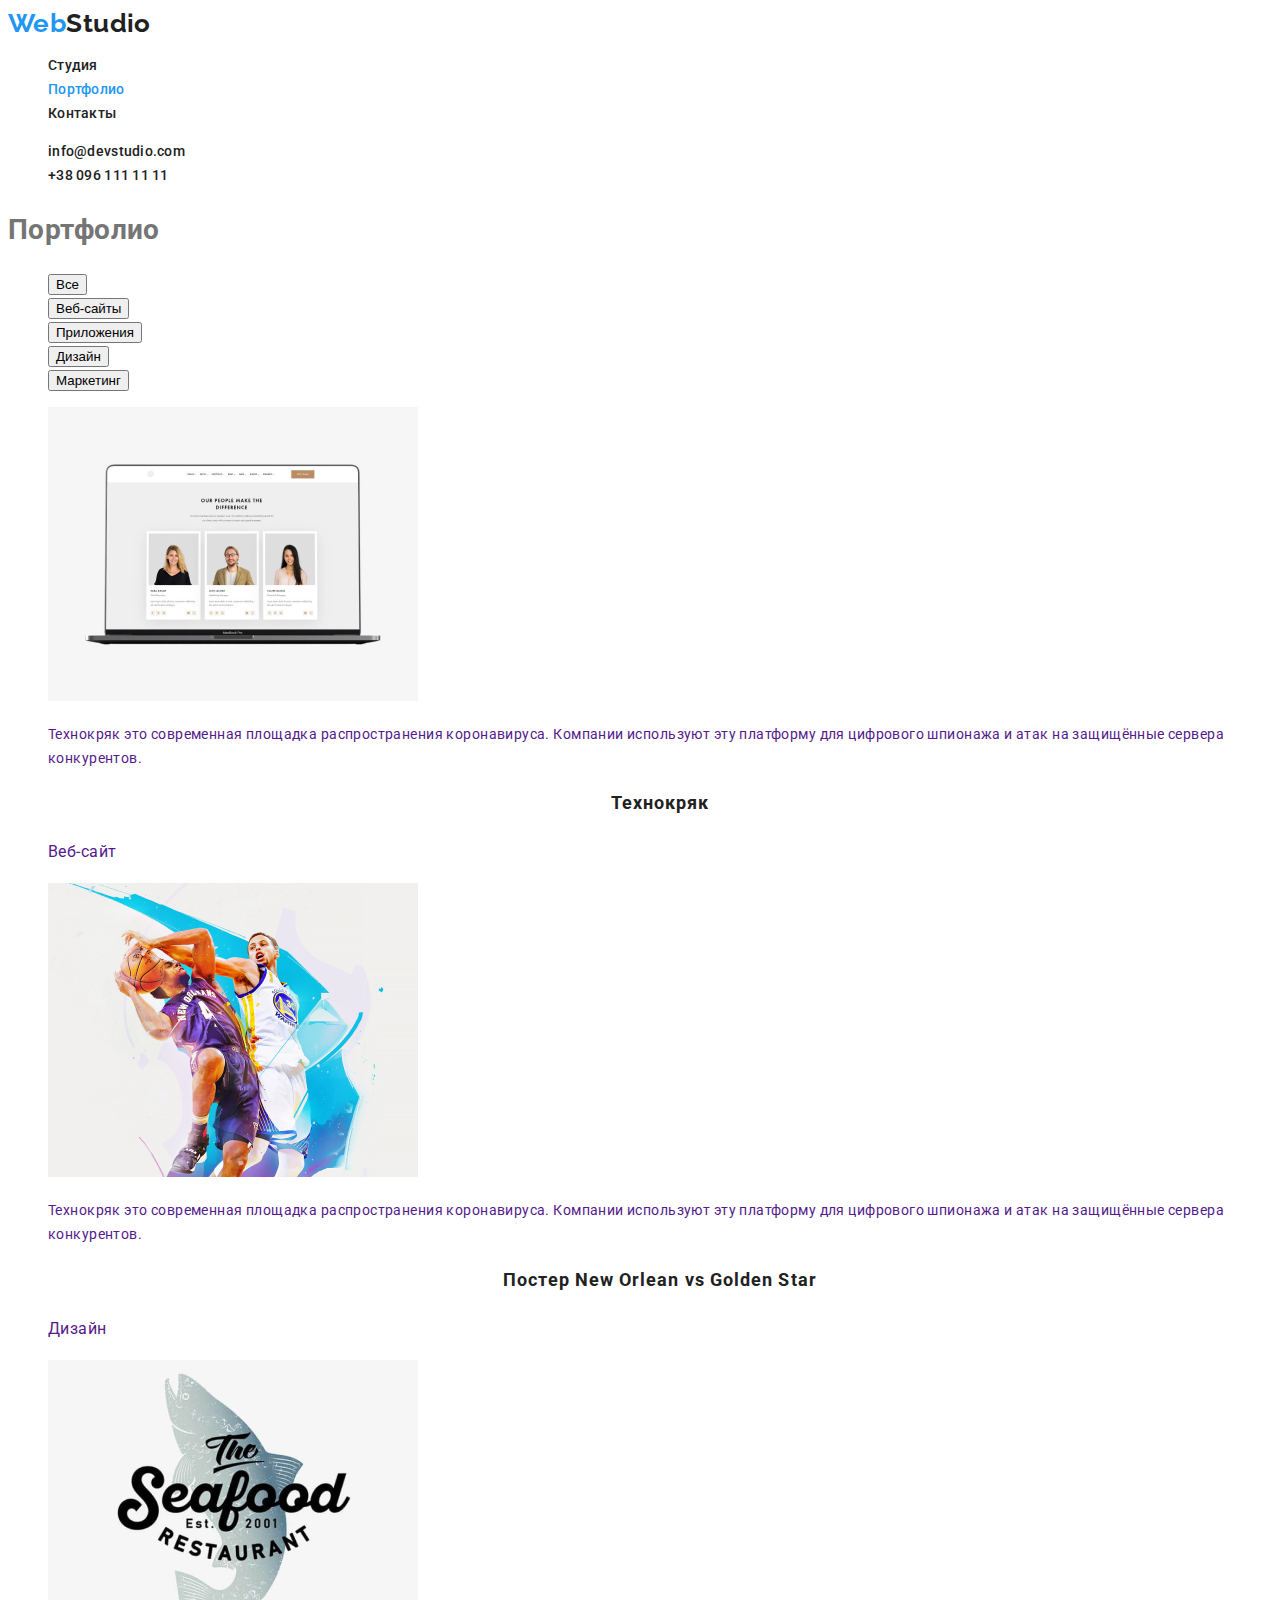
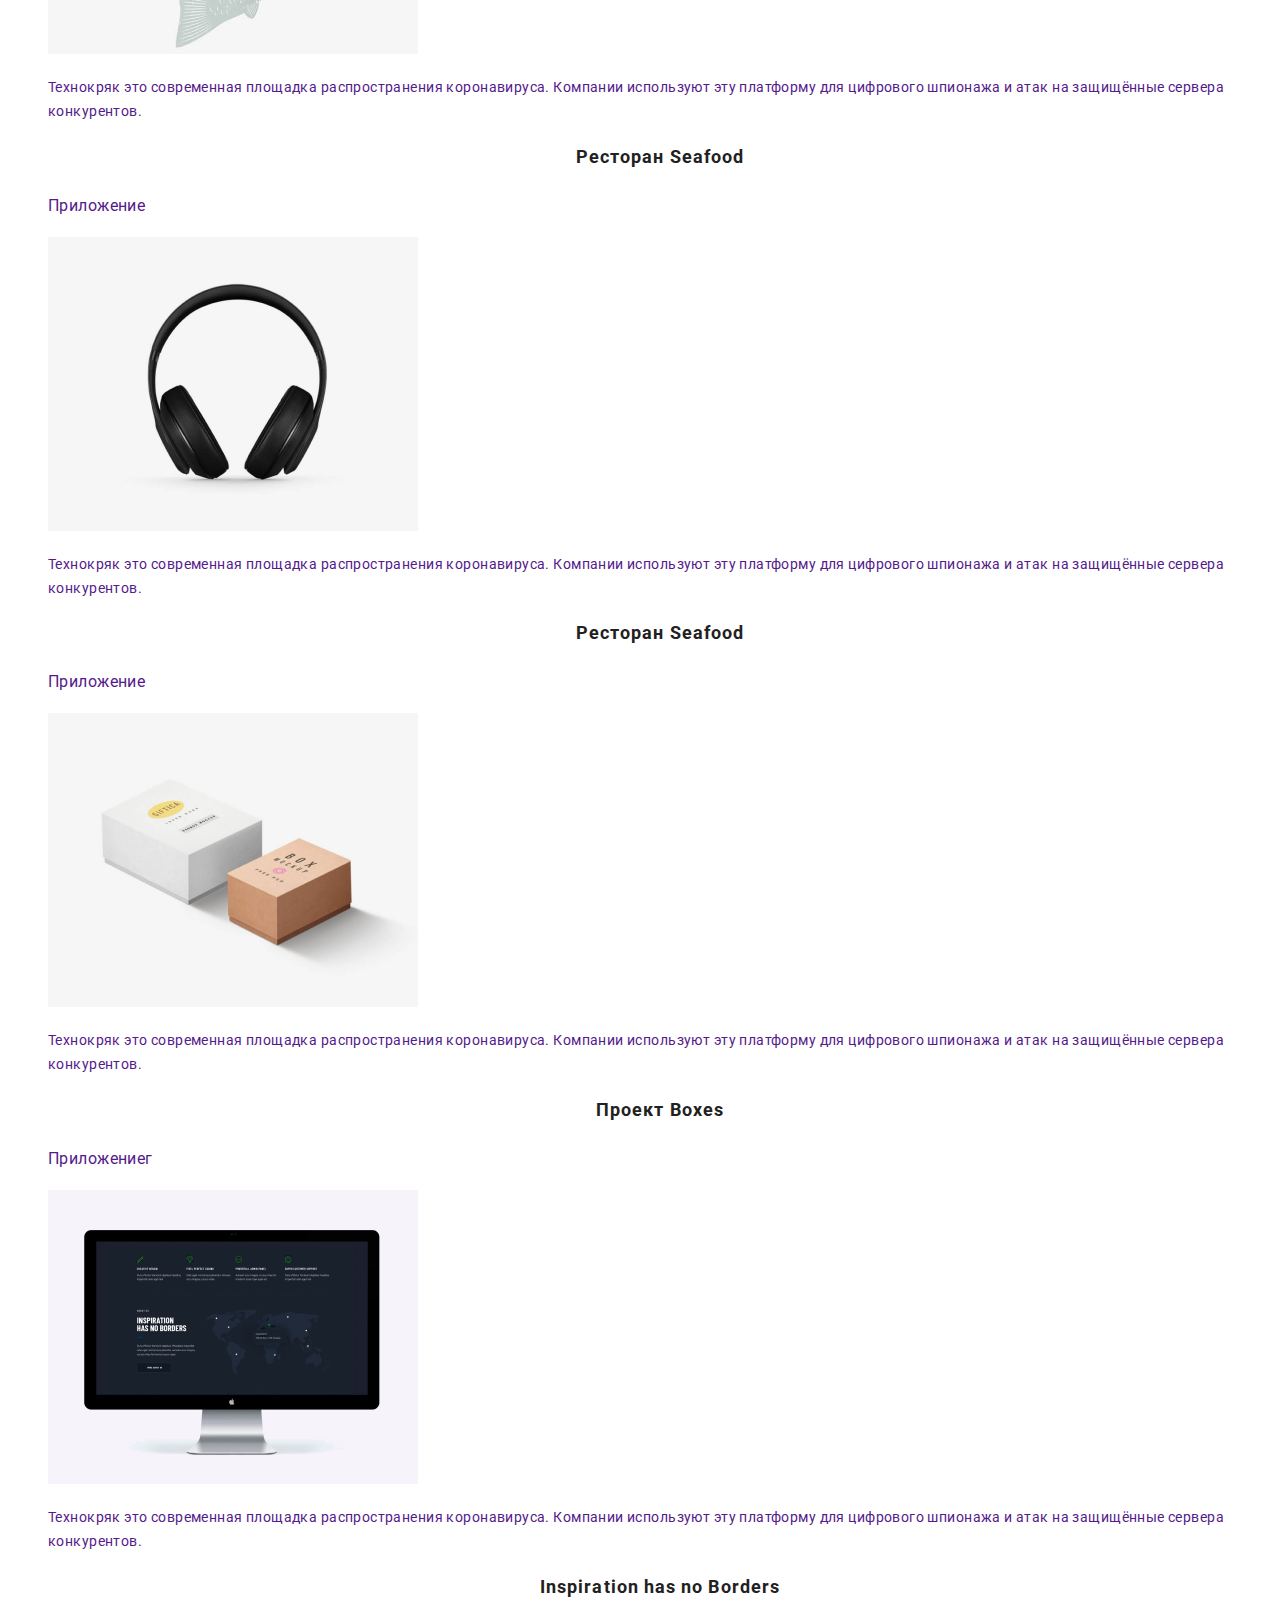
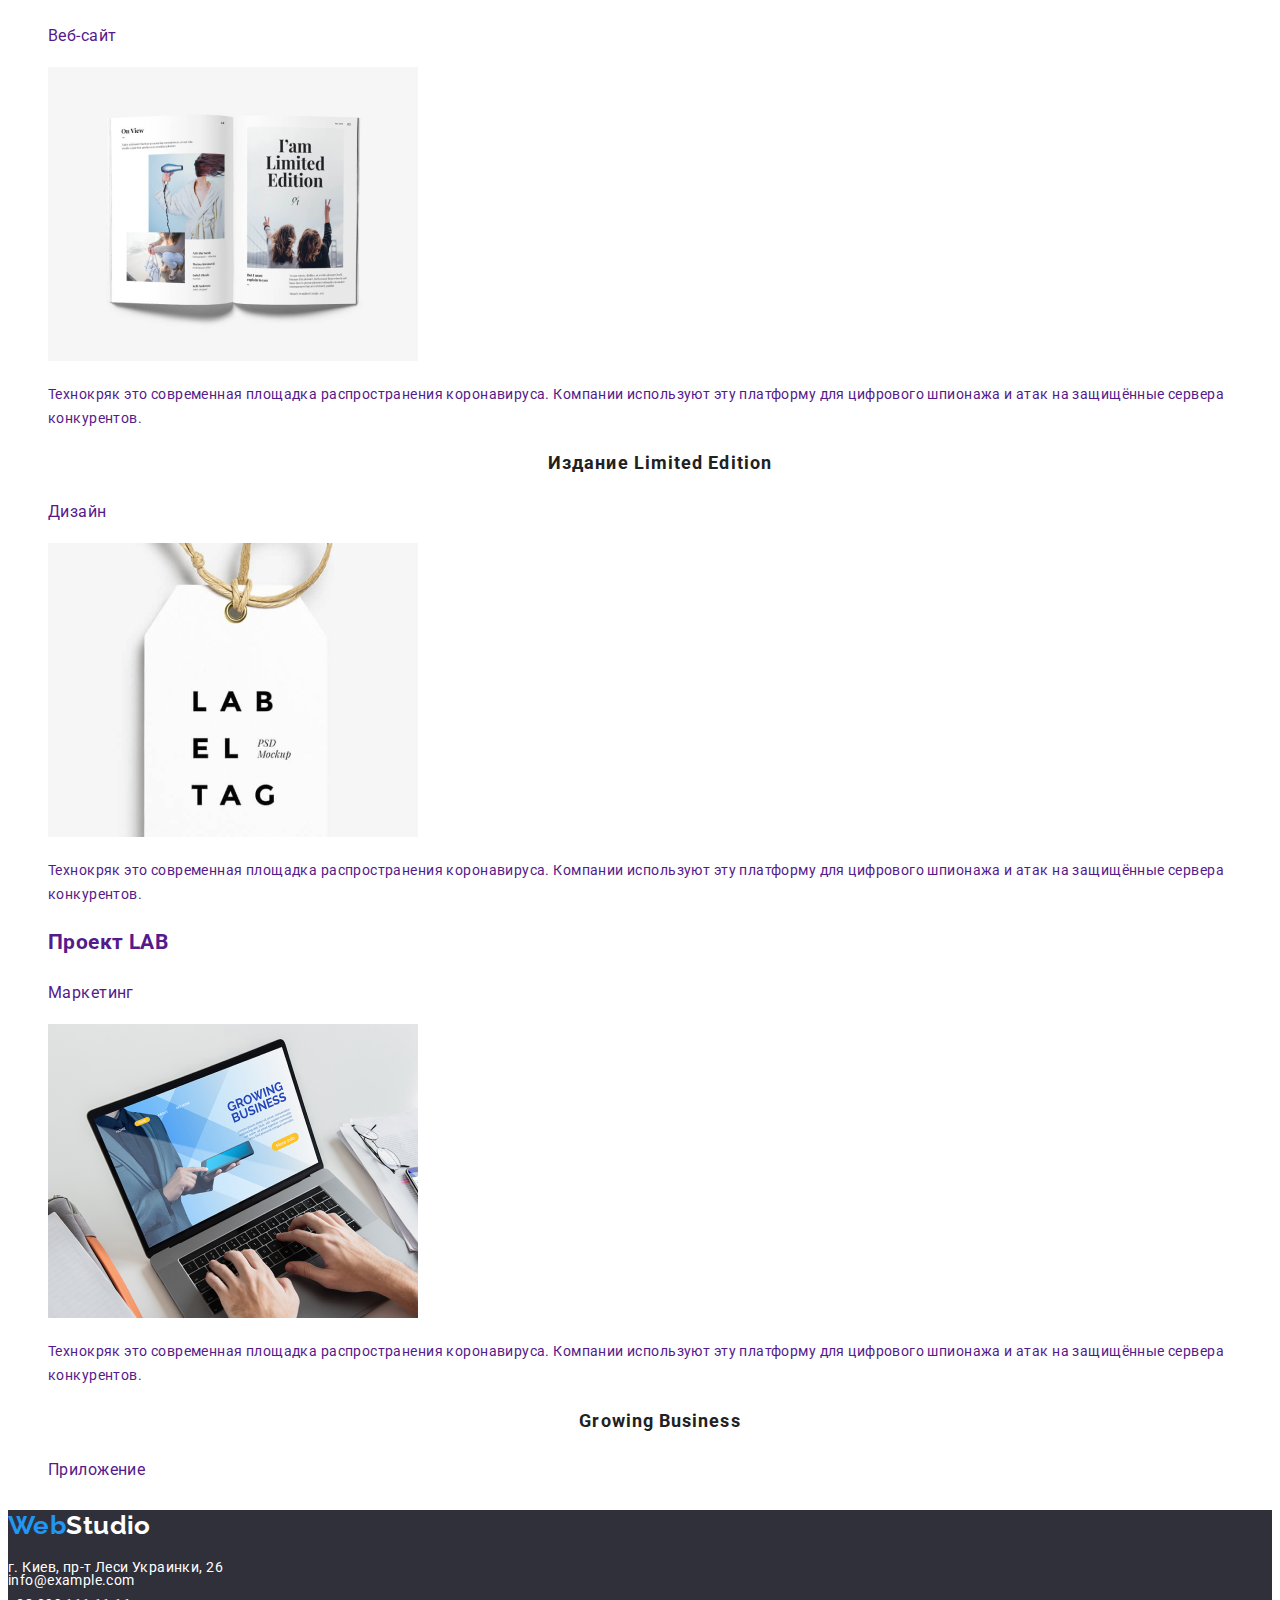
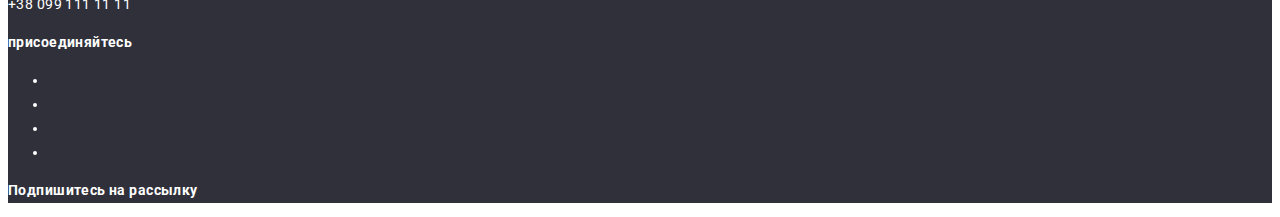
==== commit 2d63cdc3: "making changes to the design of the text /  внесення змін до дизайну тексту" ====
--- a/portfolio.html
+++ b/portfolio.html
@@ -4,6 +4,8 @@
     <meta charset="UTF-8" />
     <meta name="viewport" content="width=device-width, initial-scale=1.0" />
     <title>Портфолио</title>
+    <link href="https://fonts.googleapis.com/css2?family=Raleway:wght@700&family=Roboto:wght@400;700&display=swap"
+      rel="stylesheet">
     <link rel="stylesheet" href="./css/styles.css" />
   </head>
 
@@ -175,12 +177,11 @@
     <!--Футер-->
     <footer class="footer">
       <div class="">
-        <p><a href="" class="logo link">Web<span class="alternative">Studio</span></a></p>
-        <address class="superscription">
+        <a href="" class="logo link"><p> Web<span class="alternative">Studio</span></p></a>
+        <p class="text">
           г. Киев, пр-т Леси Украинки, 26<br />
-          <a href="" class="link">info@example.com</a><br />
-          <a href="" class="link">+38 099 111 11 11</a>
-        </address>
+          <a href="" class="address-link link">info@example.com</a><br />
+          <a href="" class="address-link link">+38 099 111 11 11</a></p>
       </div>
     
       <div class="">
--- a/css/styles.css
+++ b/css/styles.css
@@ -48,7 +48,7 @@
 .logo {
   color: var(--secondary-link-color);
 
-  font-family: Raleway; cursive;
+  font-family: Raleway; sans-serif;
 
   font-weight: 700;
   font-size: 26px;
@@ -190,16 +190,21 @@
 .footer {
   color: var(--footer-text-color);
   background: var(--footer-bg-color);
-  font-weight: 700;
-  font-size: 14px;
-  line-height: 1.14;
-}
-
-.superscription {
+
+  font-weight: 700;
+}
+
+.footer .text {
+  font-weight: normal;
   font-size: 14px;
   line-height: 1.71px;
-}
-
-.superscription .link {
+  
+}
+
+.address-link {
   color: var(--footer-secondary-text-colo);
-}
+
+  font-weight: normal;
+  font-size: 14px;
+  line-height: 1.71;
+}
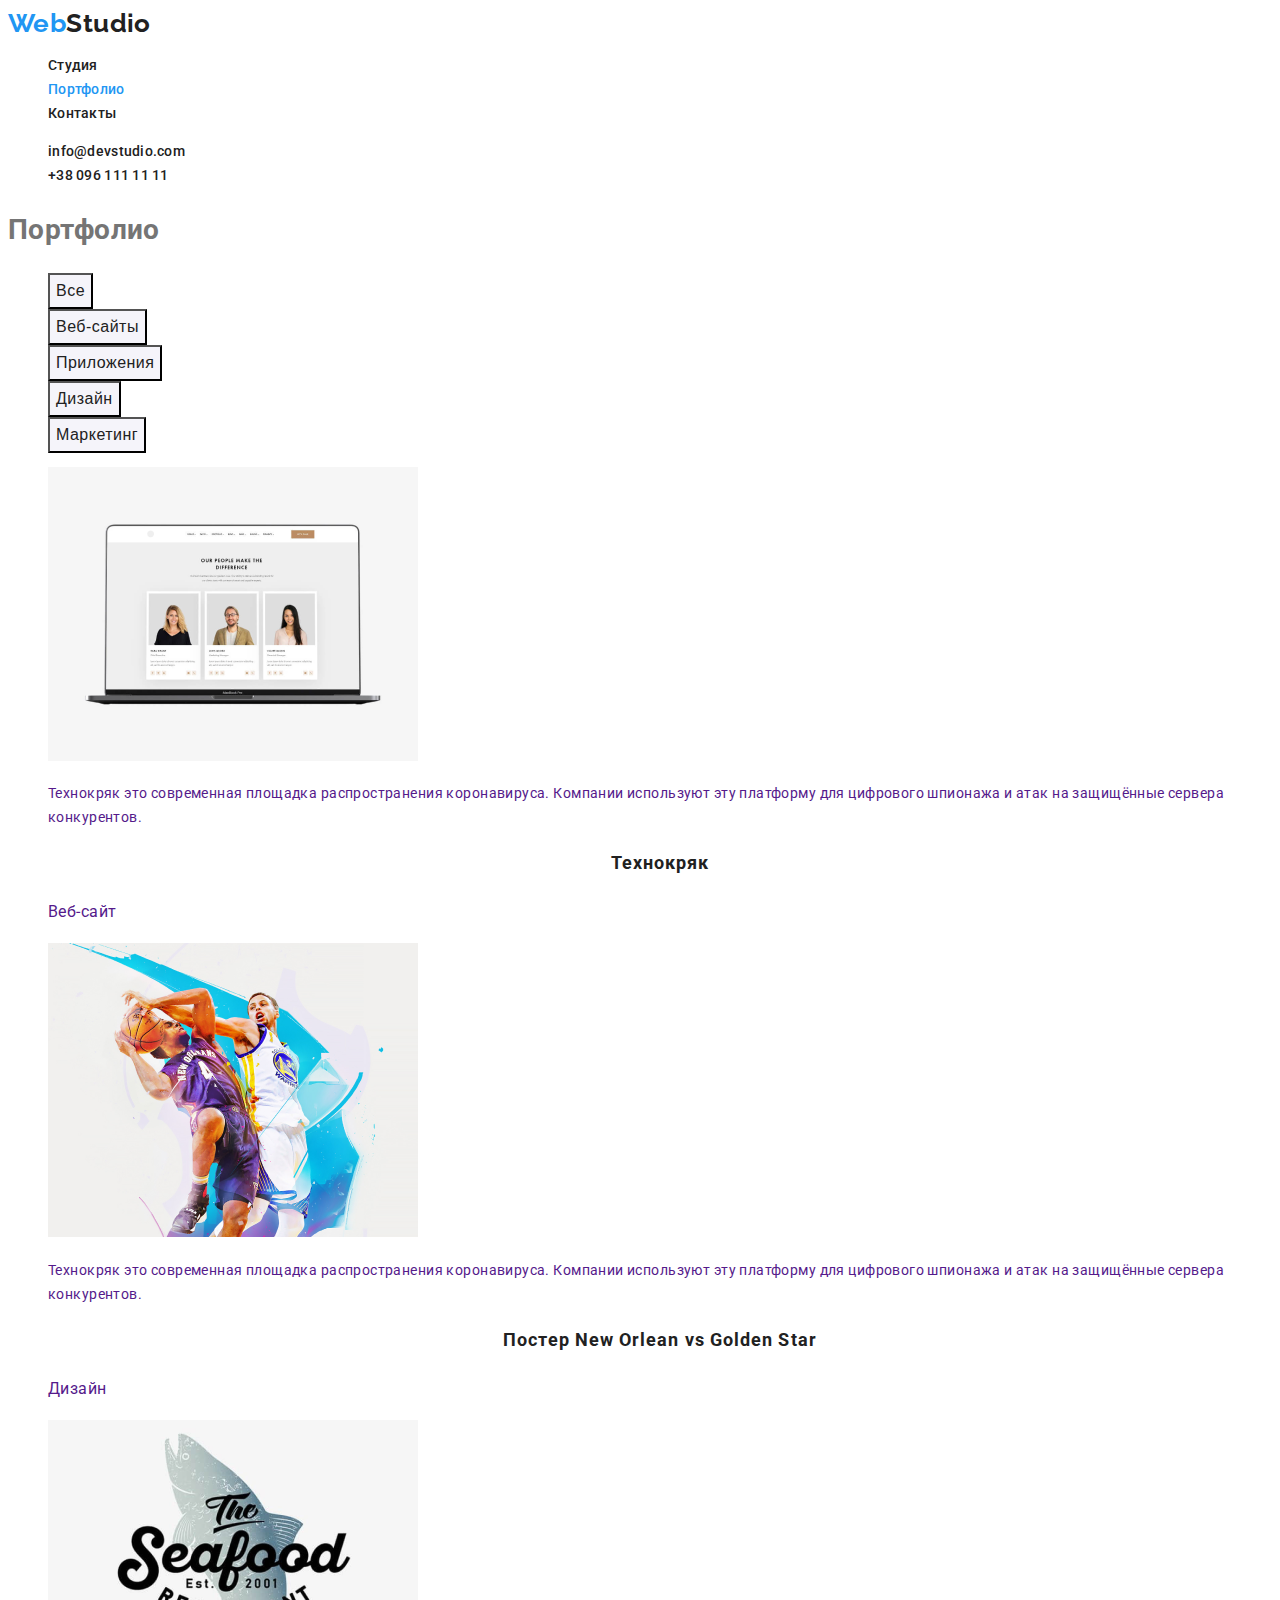
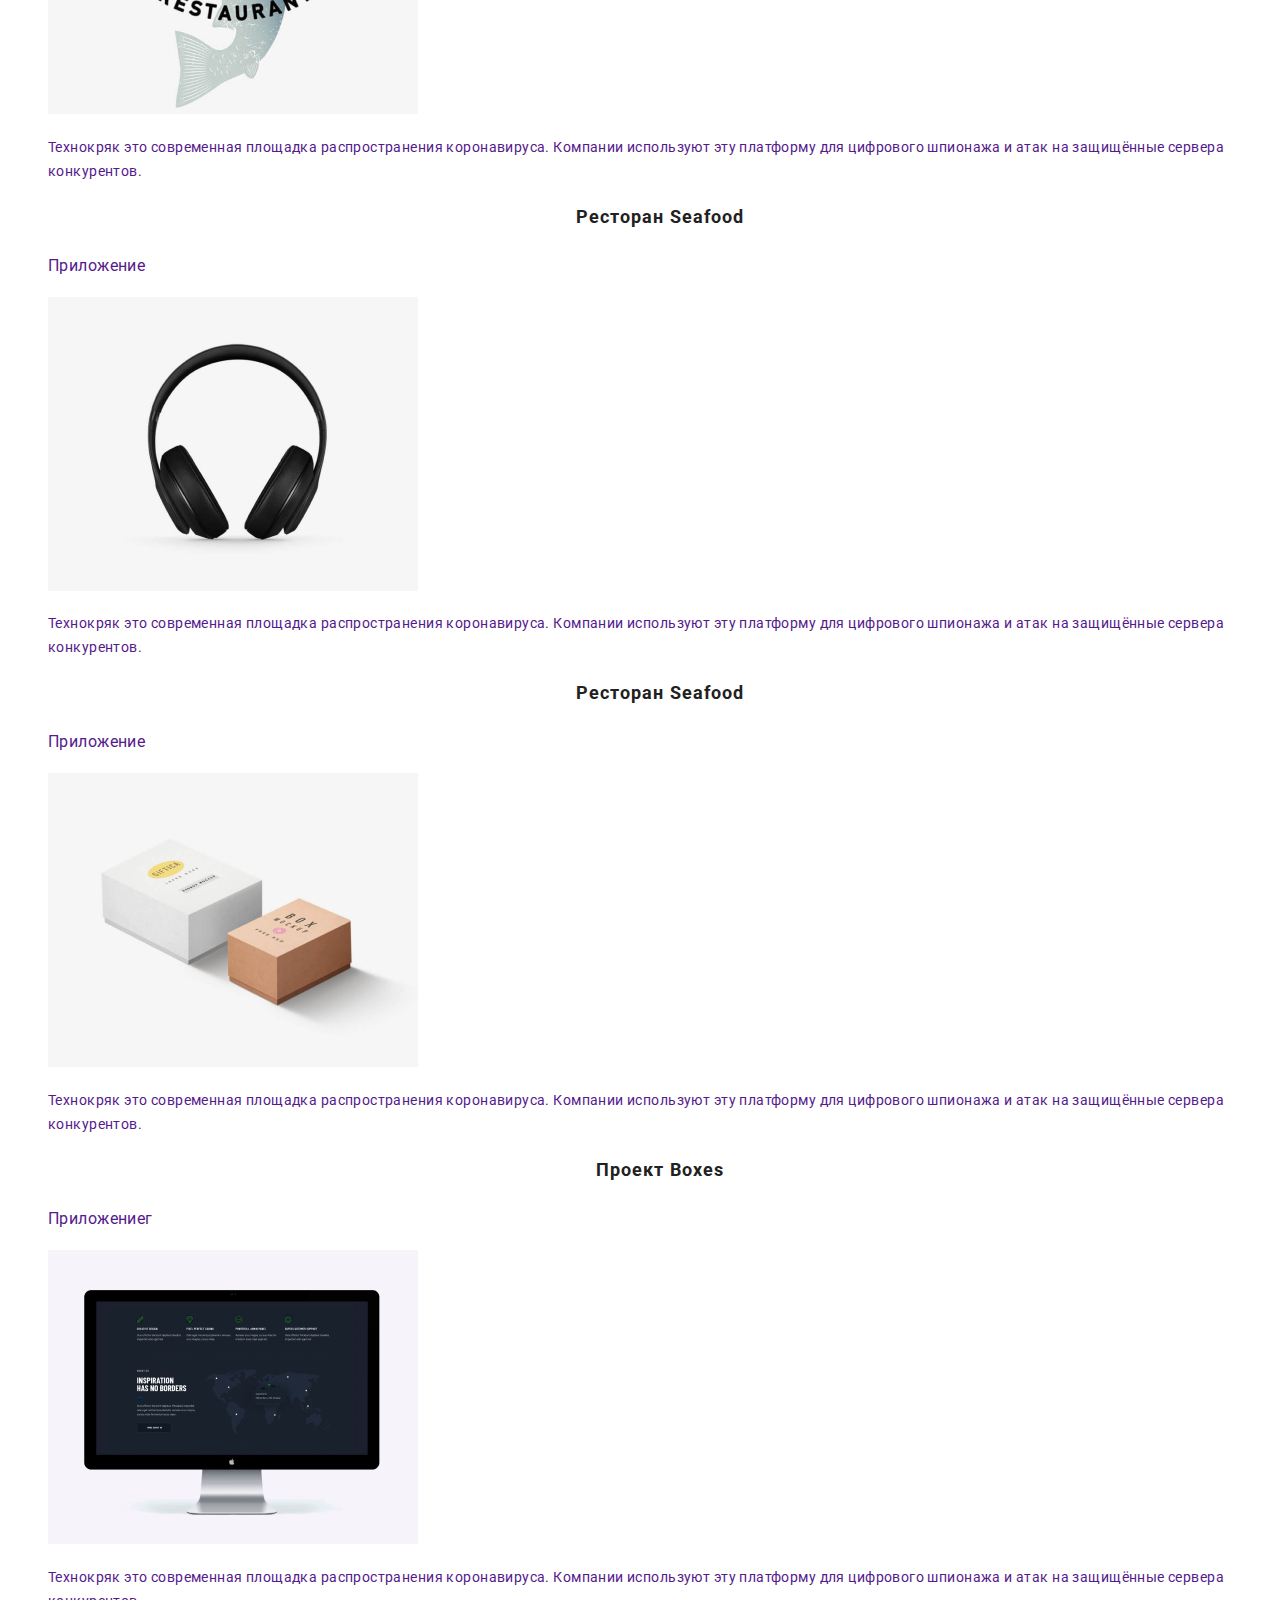
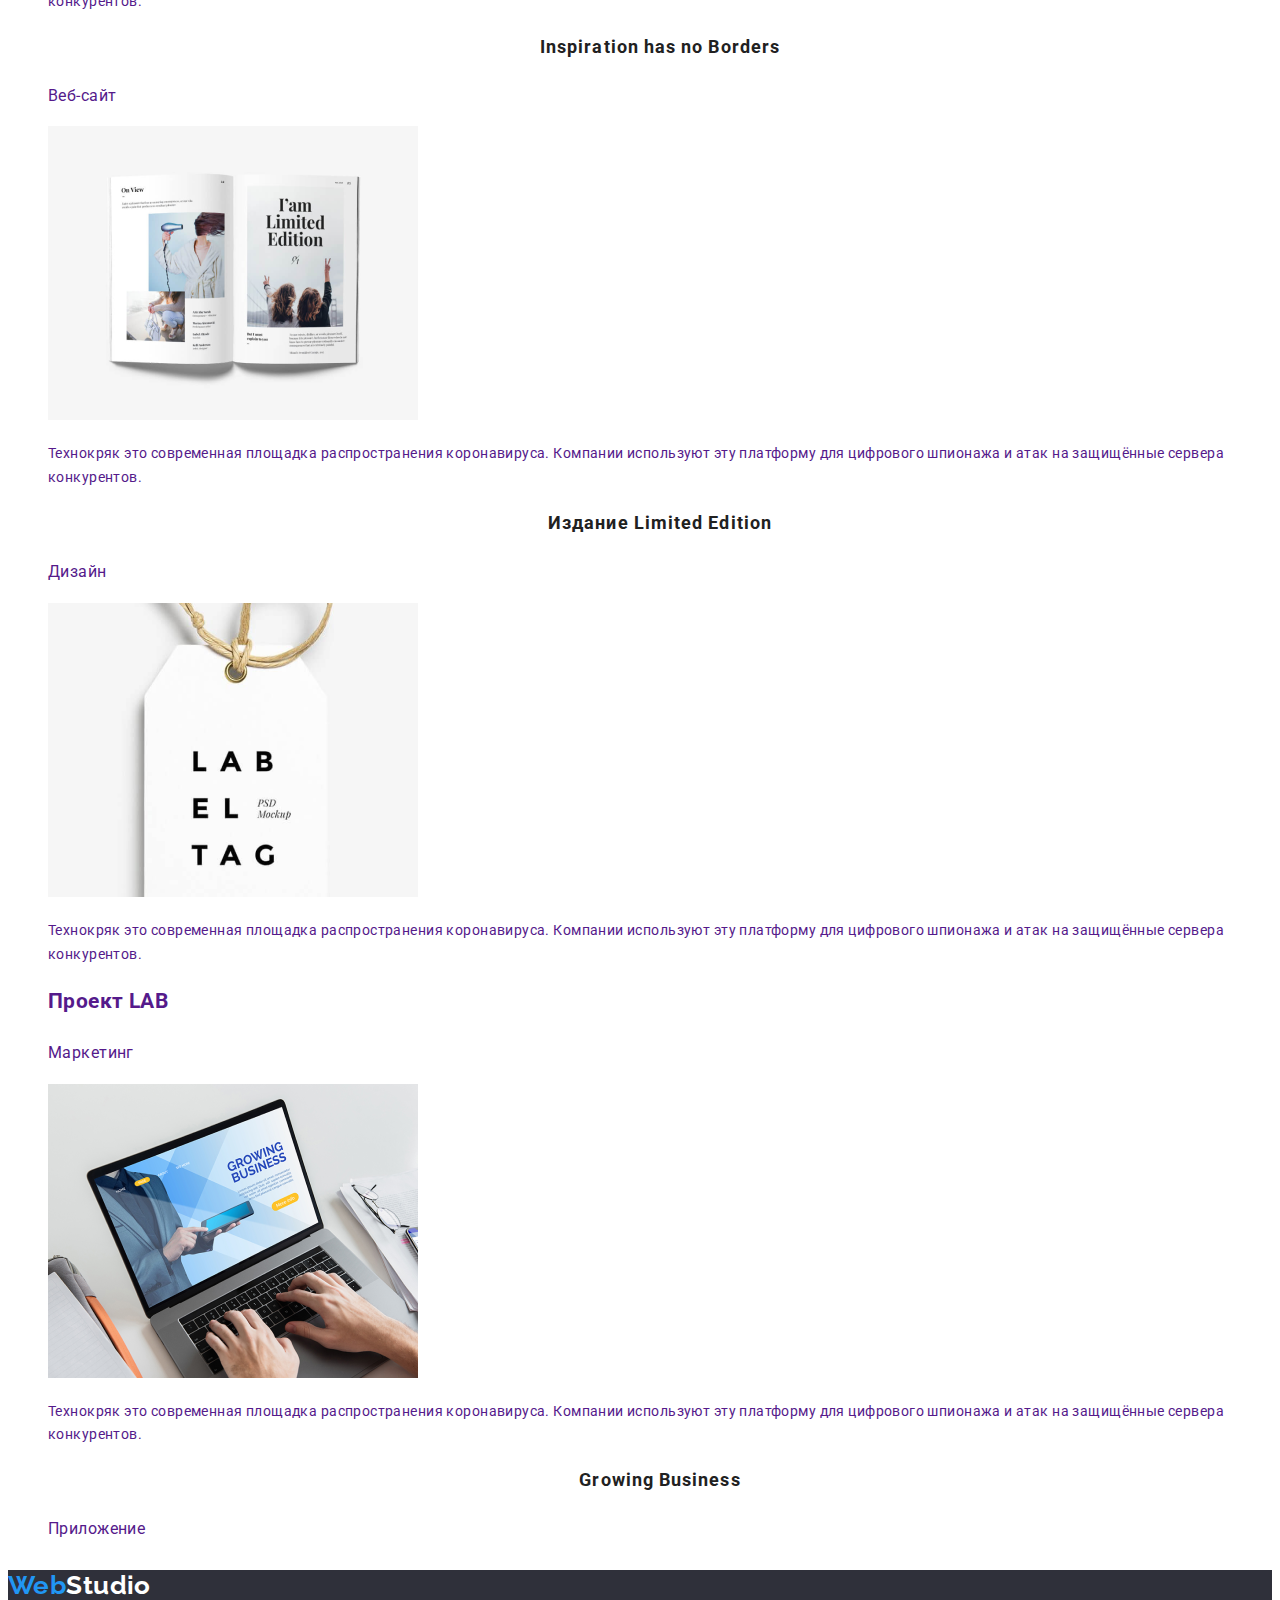
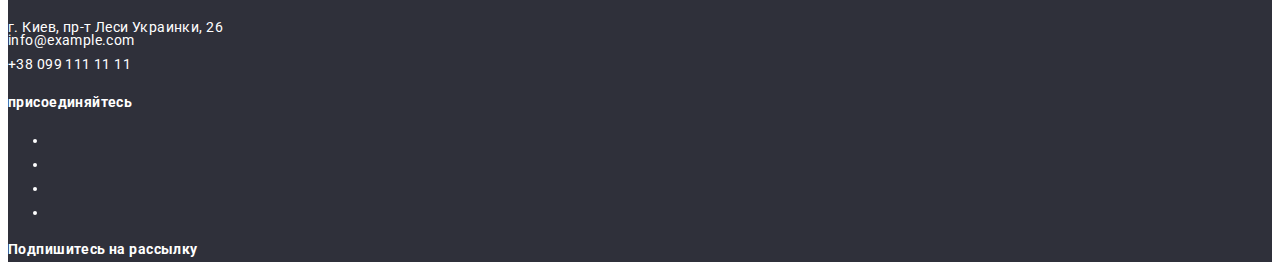
==== commit 3ef18f4c: "correction / виправлення" ====
--- a/portfolio.html
+++ b/portfolio.html
@@ -4,8 +4,10 @@
     <meta charset="UTF-8" />
     <meta name="viewport" content="width=device-width, initial-scale=1.0" />
     <title>Портфолио</title>
-    <link href="https://fonts.googleapis.com/css2?family=Raleway:wght@700&family=Roboto:wght@400;700&display=swap"
-      rel="stylesheet">
+    <link
+      href="https://fonts.googleapis.com/css2?family=Raleway:wght@700&family=Roboto:wght@400;700&display=swap"
+      rel="stylesheet"
+    />
     <link rel="stylesheet" href="./css/styles.css" />
   </head>
 
@@ -13,7 +15,9 @@
     <!--Шапка-->
     <header>
       <nav>
-        <a href="./index.html" class="logo link">Web<span class="logo-secondary">Studio</span></a>
+        <a href="./index.html" class="logo link"
+          >Web<span class="logo-secondary">Studio</span></a
+        >
 
         <ul class="site-nav list">
           <li><a href="./index.html" class="link">Студия</a></li>
@@ -34,11 +38,11 @@
         <h1>Портфолио</h1>
         <!--Скрытый заголовок-->
         <ul class="list">
-          <li><button type="button">Все</button></li>
-          <li><button type="button">Веб-сайты</button></li>
-          <li><button type="button">Приложения</button></li>
-          <li><button type="button">Дизайн</button></li>
-          <li><button type="button">Маркетинг</button></li>
+          <li><button type="button" class="button">Все</button></li>
+          <li><button type="button" class="button">Веб-сайты</button></li>
+          <li><button type="button" class="button">Приложения</button></li>
+          <li><button type="button" class="button">Дизайн</button></li>
+          <li><button type="button" class="button">Маркетинг</button></li>
         </ul>
 
         <ul class="list">
@@ -136,7 +140,11 @@
           </li>
           <li>
             <a href="" class="link">
-                  <img src="./images/project7.png" alt="фото бумажного издания" width="370"/>
+              <img
+                src="./images/project7.png"
+                alt="фото бумажного издания"
+                width="370"
+              />
               <p>
                 Технокряк это современная площадка распространения коронавируса.
                 Компании используют эту платформу для цифрового шпионажа и атак
@@ -177,13 +185,16 @@
     <!--Футер-->
     <footer class="footer">
       <div class="">
-        <a href="" class="logo link"><p> Web<span class="alternative">Studio</span></p></a>
+        <a href="" class="logo link"
+          ><p>Web<span class="alternative">Studio</span></p></a
+        >
         <p class="text">
           г. Киев, пр-т Леси Украинки, 26<br />
           <a href="" class="address-link link">info@example.com</a><br />
-          <a href="" class="address-link link">+38 099 111 11 11</a></p>
+          <a href="" class="address-link link">+38 099 111 11 11</a>
+        </p>
       </div>
-    
+
       <div class="">
         <p>присоединяйтесь</p>
         <ul class="link">
@@ -193,7 +204,7 @@
           <li><a href="" aria-label="Ссылка на LinkedIn"></a></li>
         </ul>
       </div>
-    
+
       <div class="">
         <p>Подпишитесь на рассылку</p>
       </div>
--- a/css/styles.css
+++ b/css/styles.css
@@ -13,14 +13,14 @@
   --title-text-color: #212121;
   --primaty-text-color: #757575;
   --primaty-link-color: #212121;
-  --secondary-link-color: #2196F3;
+  --secondary-link-color: #2196f3;
   --secondary-title-color: #ffffff;
   --primary-background-color: #ffffff;
-  --secondary-background-color: #F5F4FA;
+  --secondary-background-color: #f5f4fa;
   --bg-secondary-title: rgba(47, 48, 58, 0.8);
-  --bg-batton-color: #2196F3;
-  --prime-batton-title: #FFFFFF;
-  --footer-bg-color: #2F303A;
+  --bg-button-color: #2196f3;
+  --prime-button-title: #ffffff;
+  --footer-bg-color: #2f303a;
   --footer-text-color: #ffffff;
   --footer-secondary-text-color: rgba(255, 255, 255, 0.6);
 }
@@ -29,7 +29,7 @@
   background-color: var(--primary-beckgound-color);
   color: var(--primaty-text-color);
 
-  font-family: Roboto; sans-serif;
+  font-family: Roboto, sans-serif;
   letter-spacing: 0.03em;
 
   font-size: 14px;
@@ -48,7 +48,7 @@
 .logo {
   color: var(--secondary-link-color);
 
-  font-family: Raleway; sans-serif;
+  font-family: Raleway, sans-serif;
 
   font-weight: 700;
   font-size: 26px;
@@ -68,13 +68,13 @@
 
   font-weight: 500;
   font-size: 14px;
-  line-Height: 1.14;
+  line-height: 1.14;
   letter-spacing: 0.02em;
 }
 
 .site-nav .link:hover,
 .site-nav .link:focus,
-.site-nav .link.current{
+.site-nav .link.current {
   color: var(--secondary-link-color);
 }
 
@@ -83,13 +83,13 @@
 
   font-weight: 500;
   font-size: 14px;
-  line-Height: 1.14;
+  line-height: 1.14;
   letter-spacing: 0.02em;
 }
 
 .auth-nav .link:hover,
 .auth-nav .link:focus,
-.auth-nav .link.current{
+.auth-nav .link.current {
   color: var(--secondary-link-color);
 }
 
@@ -103,17 +103,17 @@
   text-align: center;
   letter-spacing: 0.06em;
   text-transform: uppercase;
-  }
-
-.batton {
-  background: var(--bg-batton-color);
-  color: var(--prime-batton-title);
+}
+
+.button {
+  background: var(--bg-button-color);
+  color: var(--prime-button-title);
 
   font-weight: 700;
   font-size: 16px;
   line-height: 1.87;
   display: flex;
-  align-items: center; 
+  align-items: center;
   text-align: center;
   letter-spacing: 0.06em;
 }
@@ -127,8 +127,8 @@
 }
 
 .benefits .text {
-font-size: 14px;
-line-height: 1.17px;
+  font-size: 14px;
+  line-height: 1.17px;
 }
 
 /* H2 */
@@ -151,7 +151,6 @@
   line-height: 1.14;
   text-align: center;
   text-transform: uppercase;
-
 }
 
 /* Наша команда */
@@ -174,6 +173,25 @@
 }
 
 /* Галерея Портфолио */
+.gallery .button {
+  color: var(--title-text-color);
+  background: var(--secondary-background-color);
+
+  font-weight: 500;
+  font-size: 16px;
+  line-height: 1,62;
+  text-align: center;
+  letter-spacing: 0.03em;
+
+}
+
+.gallery .button:hover:hover,
+.gallery .button:focus:focus {
+  color: var(--prime-button-title);
+  background-color: var(--bg-button-color);
+
+}
+
 .gallery .title-primery {
   font-weight: 700;
   font-size: 18px;
@@ -198,7 +216,6 @@
   font-weight: normal;
   font-size: 14px;
   line-height: 1.71px;
-  
 }
 
 .address-link {
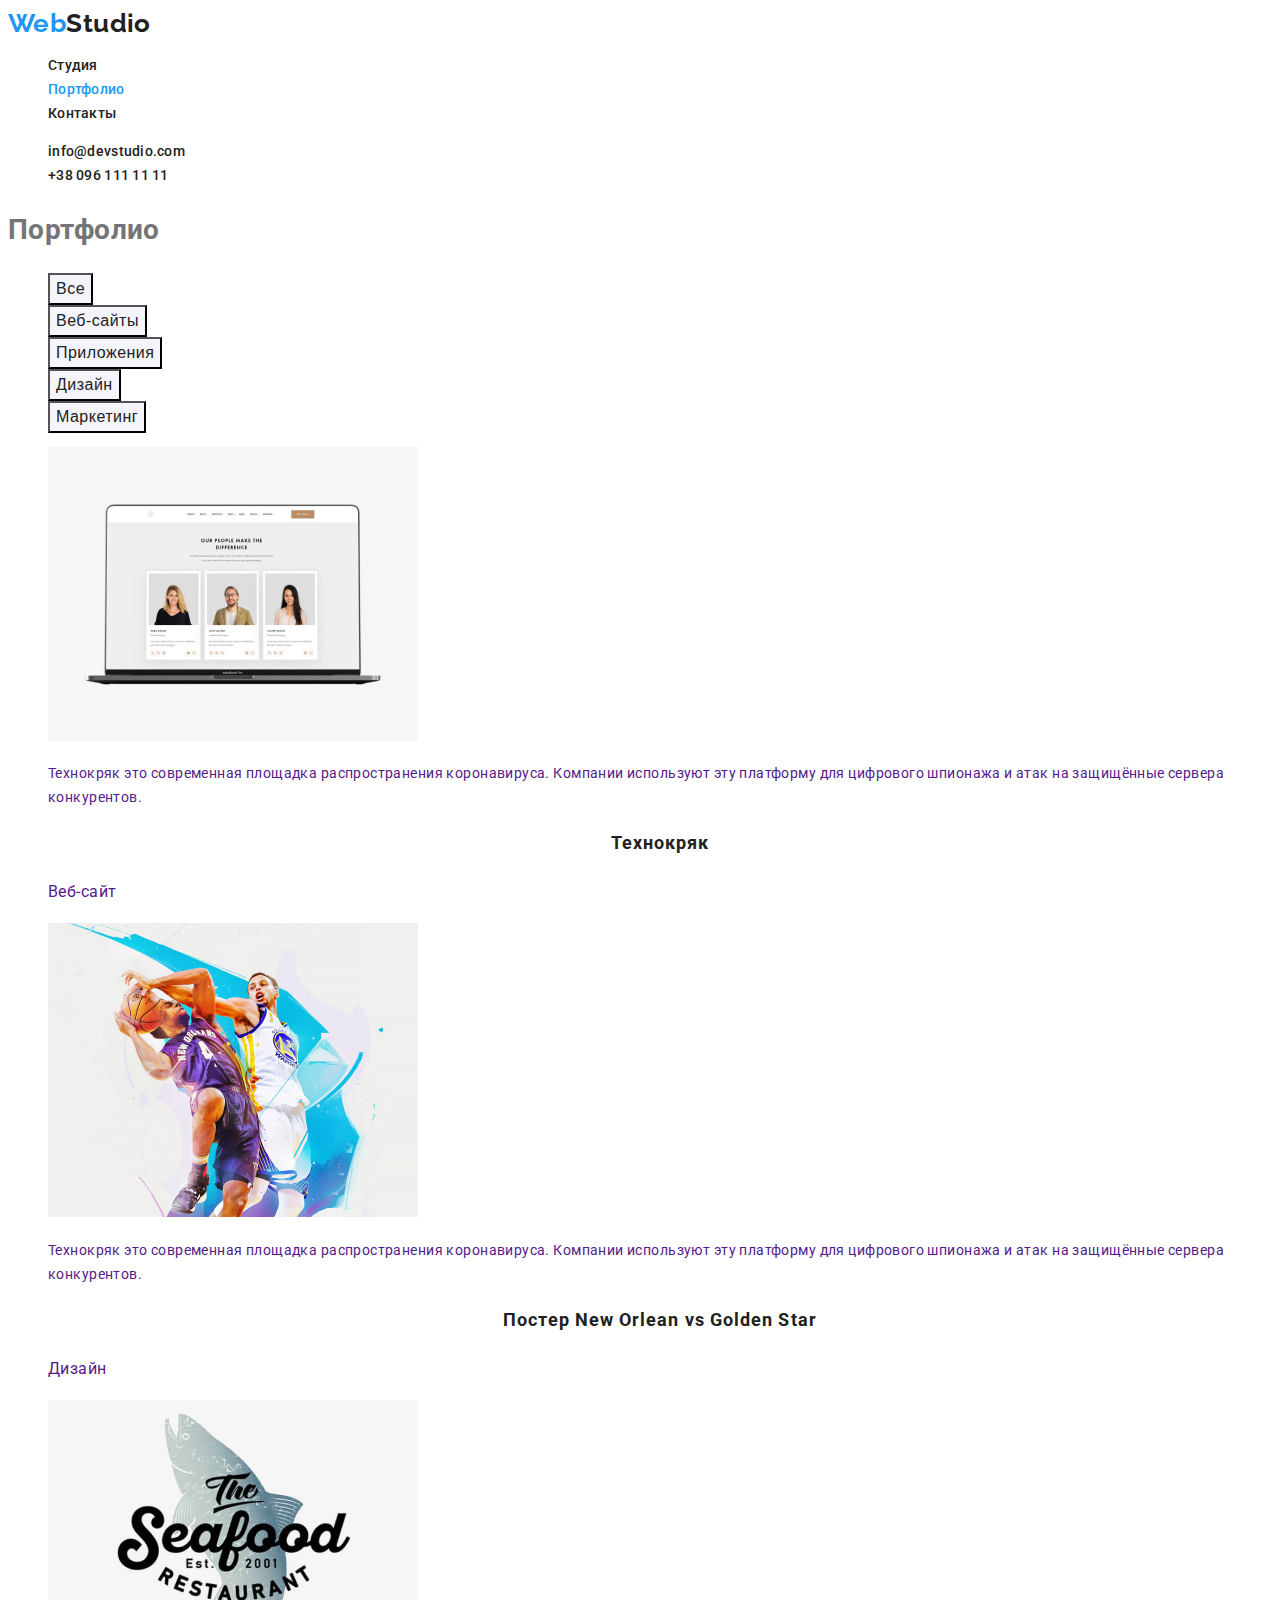
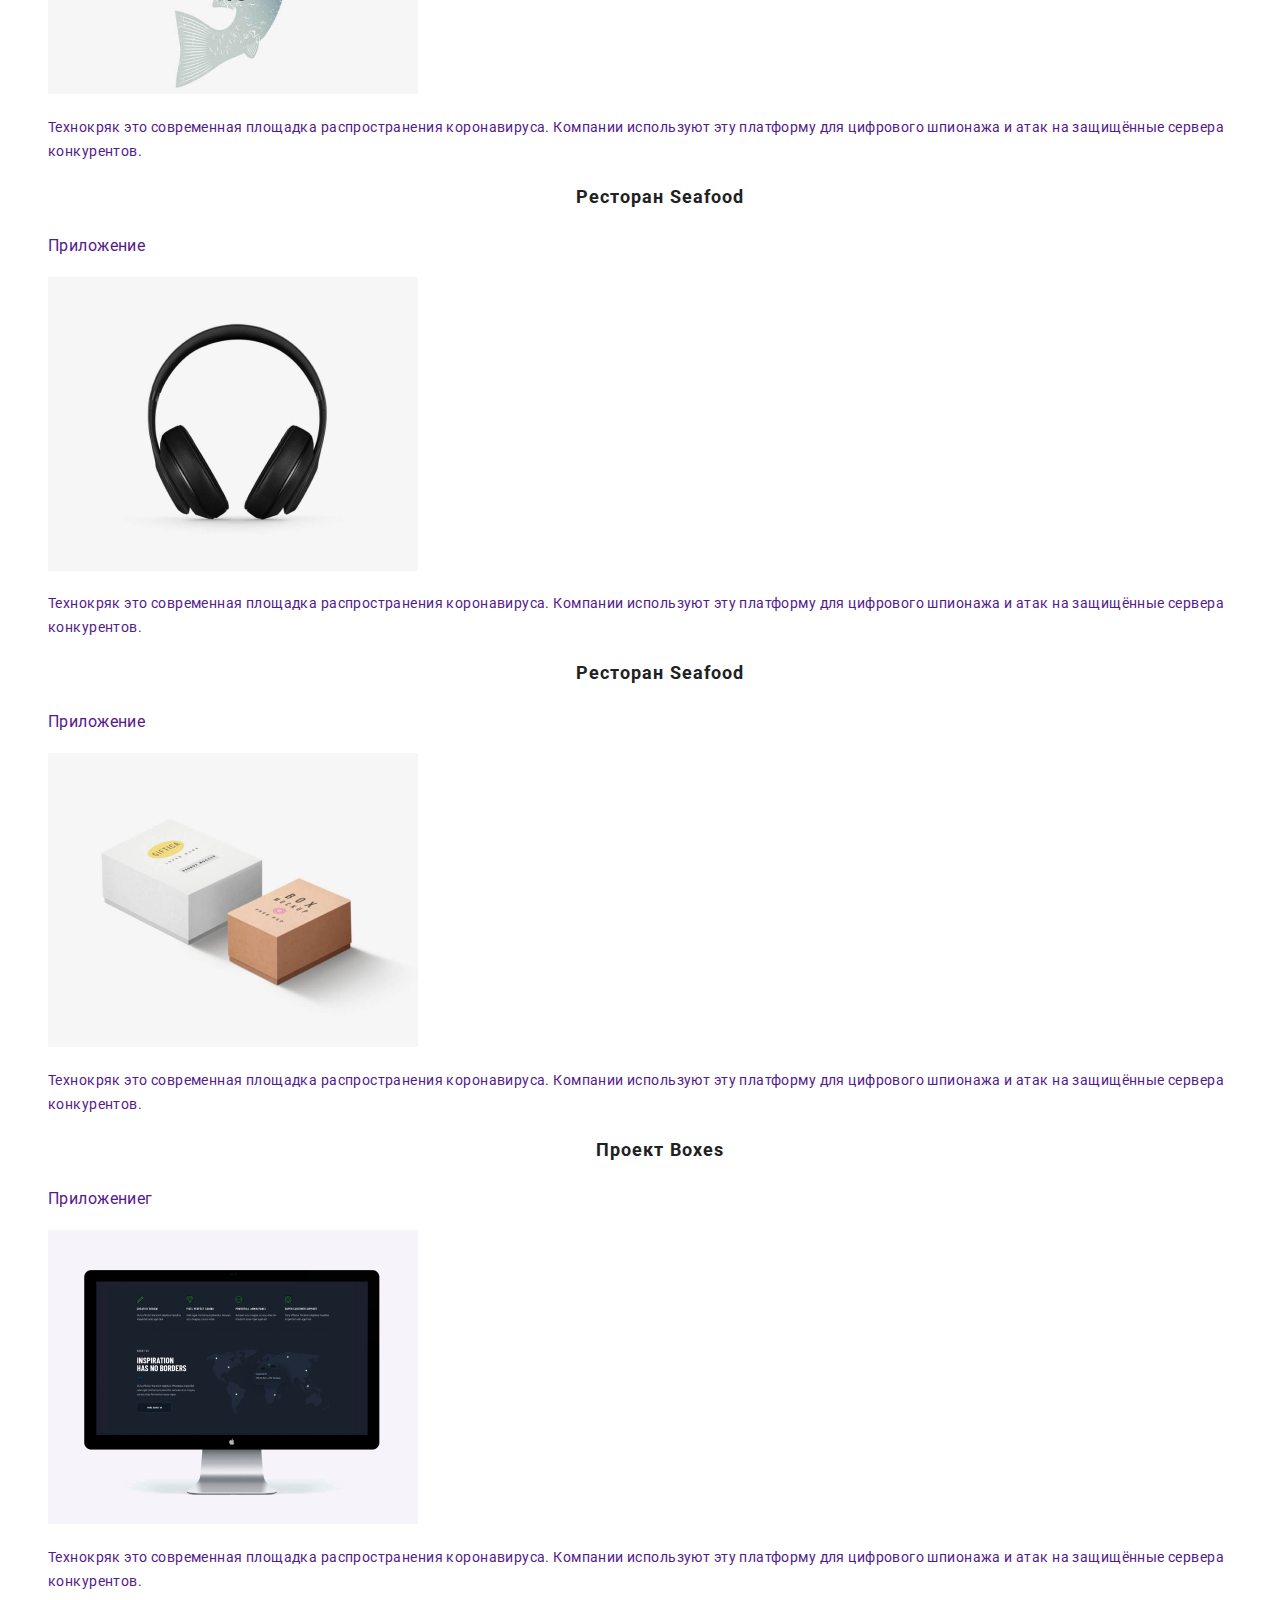
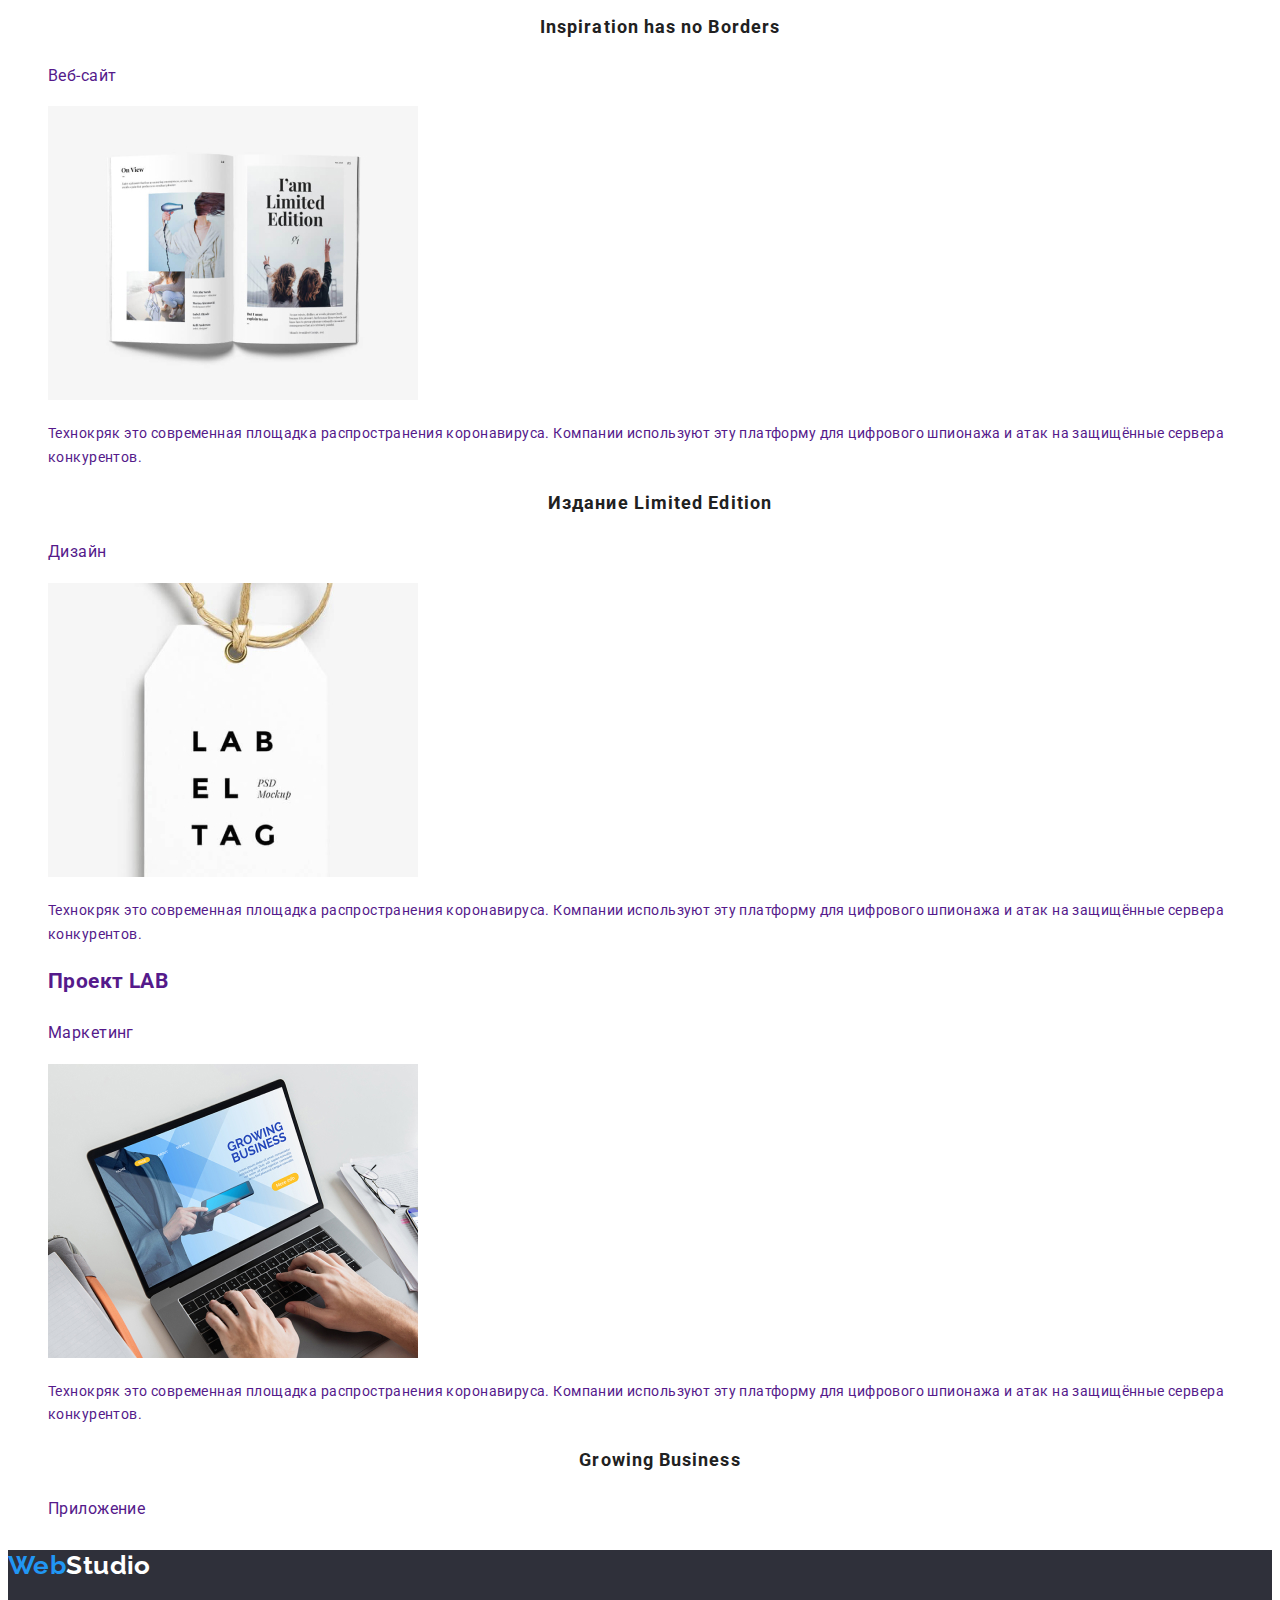
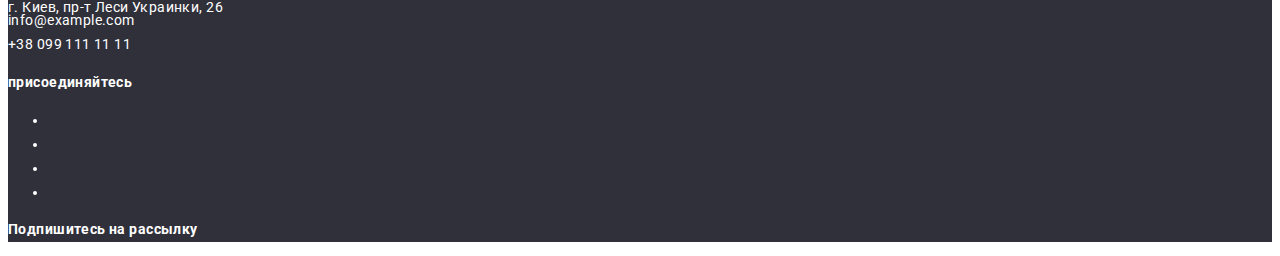
==== commit 1f2435a8: "photo replacement in the layout / заміна фото в макеті" ====
--- a/portfolio.html
+++ b/portfolio.html
@@ -49,9 +49,9 @@
           <li>
             <a href="" class="link"
               ><img
-                src="./images/project1.png"
+                src="./images/gallery/project-1.jpg"
                 alt="фото сотрудников"
-                width="370"
+                width="370" height="294"
               />
               <p>
                 Технокряк это современная площадка распространения коронавируса.
@@ -65,9 +65,9 @@
           <li>
             <a href="" class="link"
               ><img
-                src="./images/project2.png"
+                src="./images/gallery/project-2.jpg"
                 alt="фото с баскетболистами"
-                width="370"
+                width="370" height="294"
               />
               <p>
                 Технокряк это современная площадка распространения коронавируса.
@@ -81,9 +81,9 @@
           <li>
             <a href="" class="link"
               ><img
-                src="./images/project3.png"
+                src="./images/gallery/project-3.jpg"
                 alt="логотип ресторана"
-                width="370"
+                width="370" height="294"
               />
               <p>
                 Технокряк это современная площадка распространения коронавируса.
@@ -97,9 +97,9 @@
           <li>
             <a href="" class="link"
               ><img
-                src="./images/project4.png"
+                src="./images/gallery/project-4.jpg"
                 alt="фото наушников"
-                width="370"
+                width="370" height="294"
               />
               <p>
                 Технокряк это современная площадка распространения коронавируса.
@@ -113,9 +113,9 @@
           <li>
             <a href="" class="link"
               ><img
-                src="./images/project5.png"
+                src="./images/gallery/project-5.jpg"
                 alt="фото коробок"
-                width="370"
+                width="370" height="294"
               />
               <p>
                 Технокряк это современная площадка распространения коронавируса.
@@ -127,9 +127,11 @@
             </a>
           </li>
           <li>
-            <a href="" class="link"
-              ><img src="./images/project6.png" alt="монитор" width="370" />
-              <p>
+              <a href="" class="link"
+                ><img src="./images/gallery/project-6.jpg" 
+                alt="монитор"
+                width="370" height="294" />
+                <p>
                 Технокряк это современная площадка распространения коронавируса.
                 Компании используют эту платформу для цифрового шпионажа и атак
                 на защищённые сервера конкурентов.
@@ -141,9 +143,9 @@
           <li>
             <a href="" class="link">
               <img
-                src="./images/project7.png"
+                src="./images/gallery/project-7.jpg"
                 alt="фото бумажного издания"
-                width="370"
+                width="370" height="294"
               />
               <p>
                 Технокряк это современная площадка распространения коронавируса.
@@ -156,7 +158,9 @@
           </li>
           <li>
             <a href="" class="link"
-              ><img src="./images/project8.png" alt="бирка" width="370" />
+              ><img src="./images/gallery/project-8.jpg" 
+              alt="бирка" 
+              width="370" height="294" />
               <p>
                 Технокряк это современная площадка распространения коронавируса.
                 Компании используют эту платформу для цифрового шпионажа и атак
@@ -168,7 +172,9 @@
           </li>
           <li>
             <a href="" class="link"
-              ><img src="./images/project9.png" alt="ноутбук" width="370" />
+              ><img src="./images/gallery/project-9.jpg" 
+              alt="ноутбук" 
+              width="370" height="294" />
               <p>
                 Технокряк это современная площадка распространения коронавируса.
                 Компании используют эту платформу для цифрового шпионажа и атак
--- a/css/styles.css
+++ b/css/styles.css
@@ -36,6 +36,10 @@
   line-height: 1.71;
 }
 
+.button {
+  text-decoration: none;
+}
+
 .list {
   list-style: none;
 }
@@ -179,7 +183,7 @@
 
   font-weight: 500;
   font-size: 16px;
-  line-height: 1,62;
+  line-height: 1.62;
   text-align: center;
   letter-spacing: 0.03em;
 
